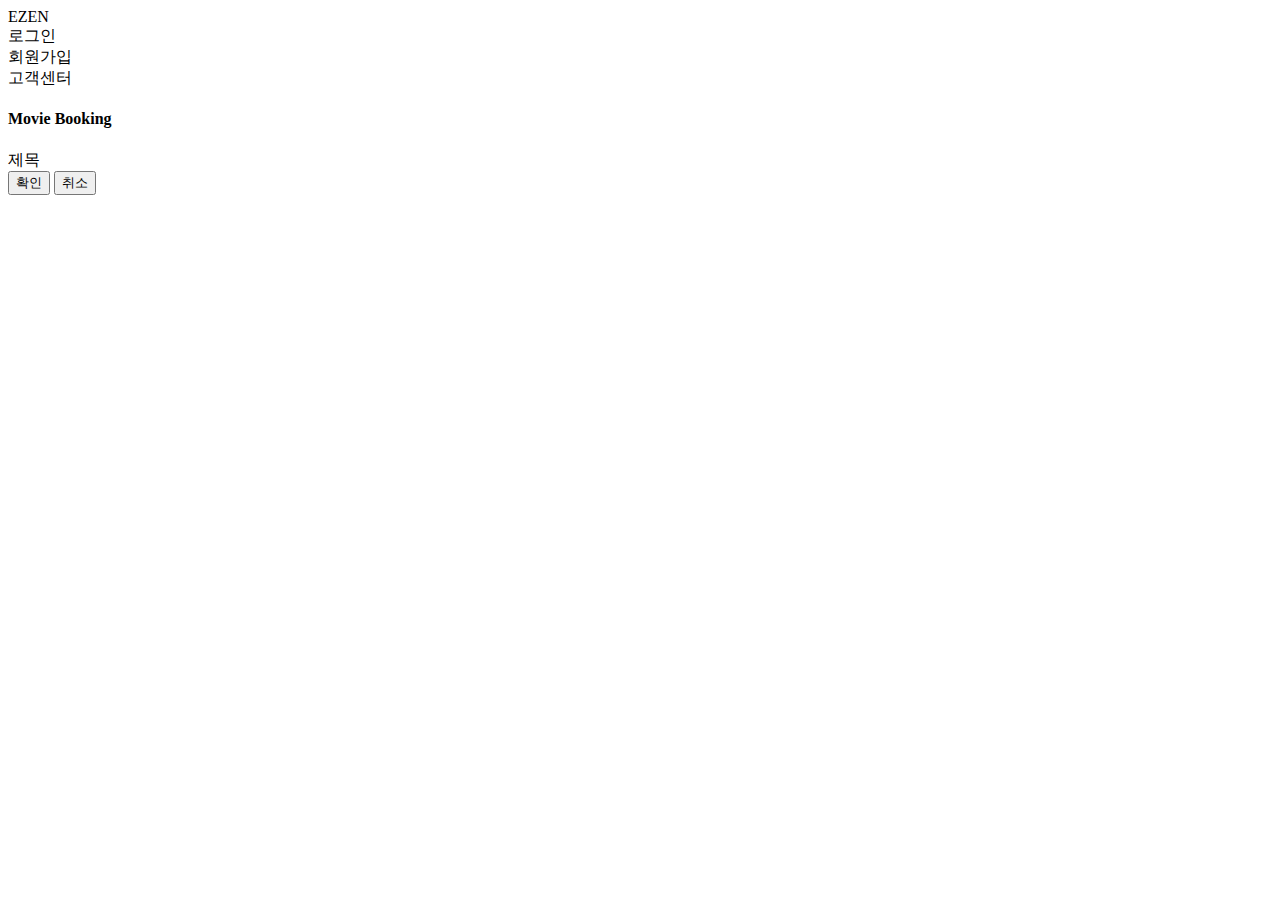
==== UI/html/index.html @ aaa97a00 "UI main design" ====
<!DOCTYPE html>
<html>

<head>
    <meta charset="UTF-8">
    <title>Document</title>
    <link href="/css/style.css" rel="stylesheet">
</head>

<body>

    <heaader class="nav-container">
        
    </heaader>
    
   <nav>
       <div class="nav-item">EZEN</div>
        <div style="flex-grow:1"></div>
        <div class="nav-item">로그인</div>
        <div class="nav-item">회원가입</div>
        <div class="nav-item">고객센터</div>
       
   </nav>
   
    <div class="main-background">
        <h4 class="main-title">Movie Booking</h4>
    </div>
    

    <article>
        
        <div >
            제목
        </div>
        <button class="article-btn-submit">확인</button>
        <button >취소</button>
    </article>
<!--    <aside></aside>-->
    <footer></footer>
    
    <script src="/javaScript/jquery-3.6.0.min.js"> </script>
    <script src="/javaScript/main.js"> </script>
</body>

</html>
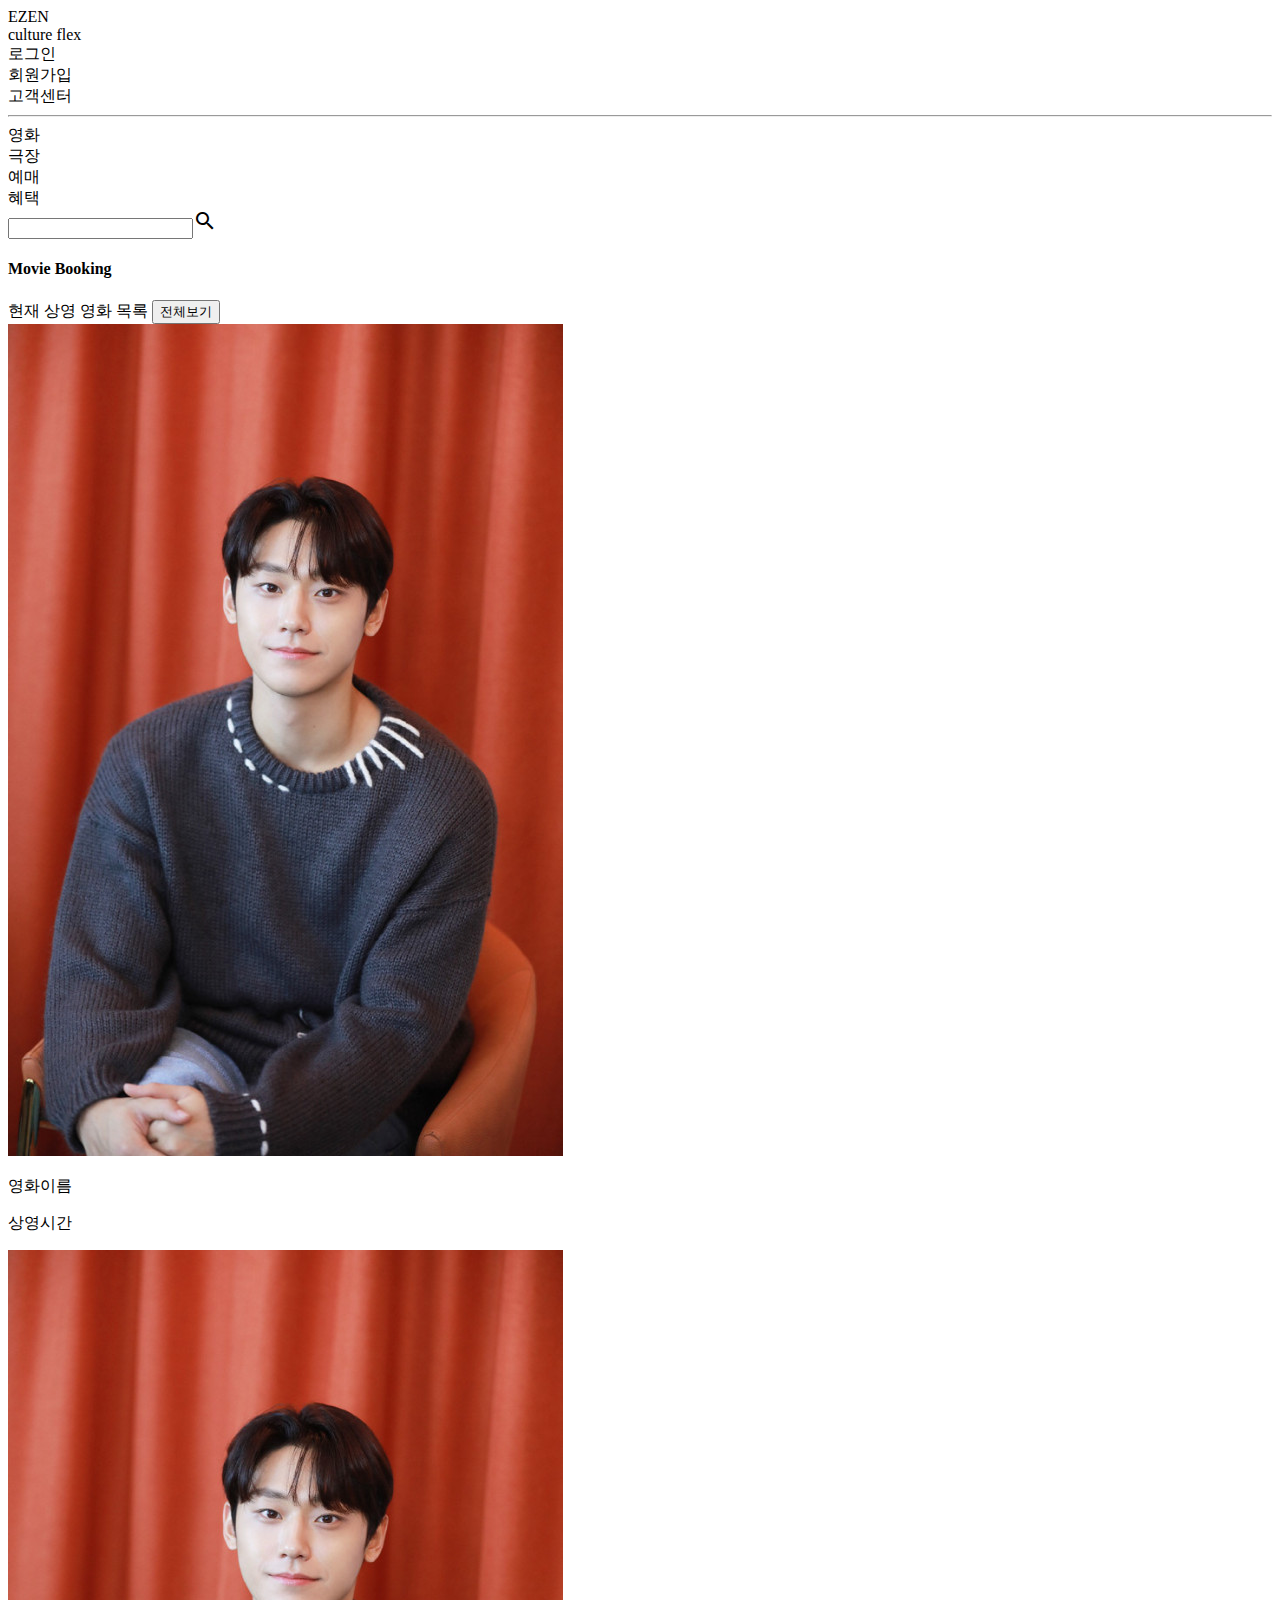
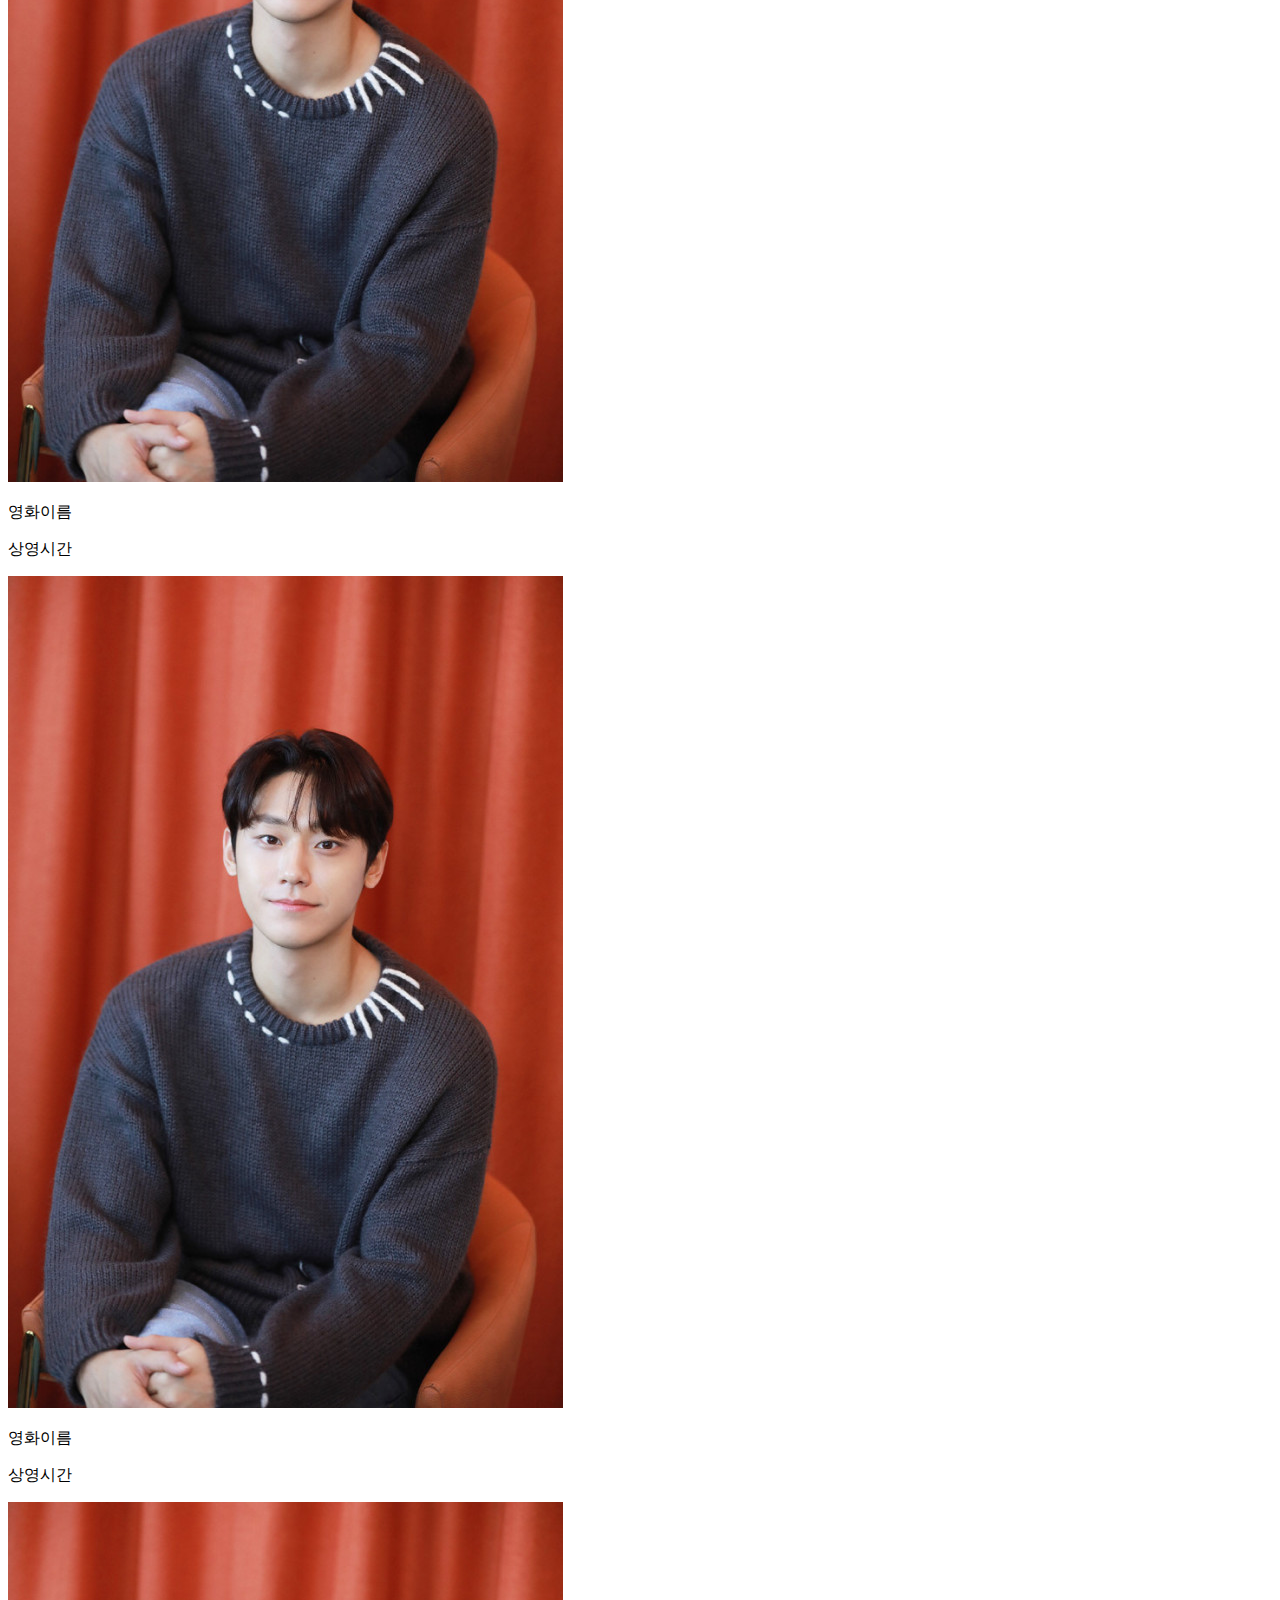
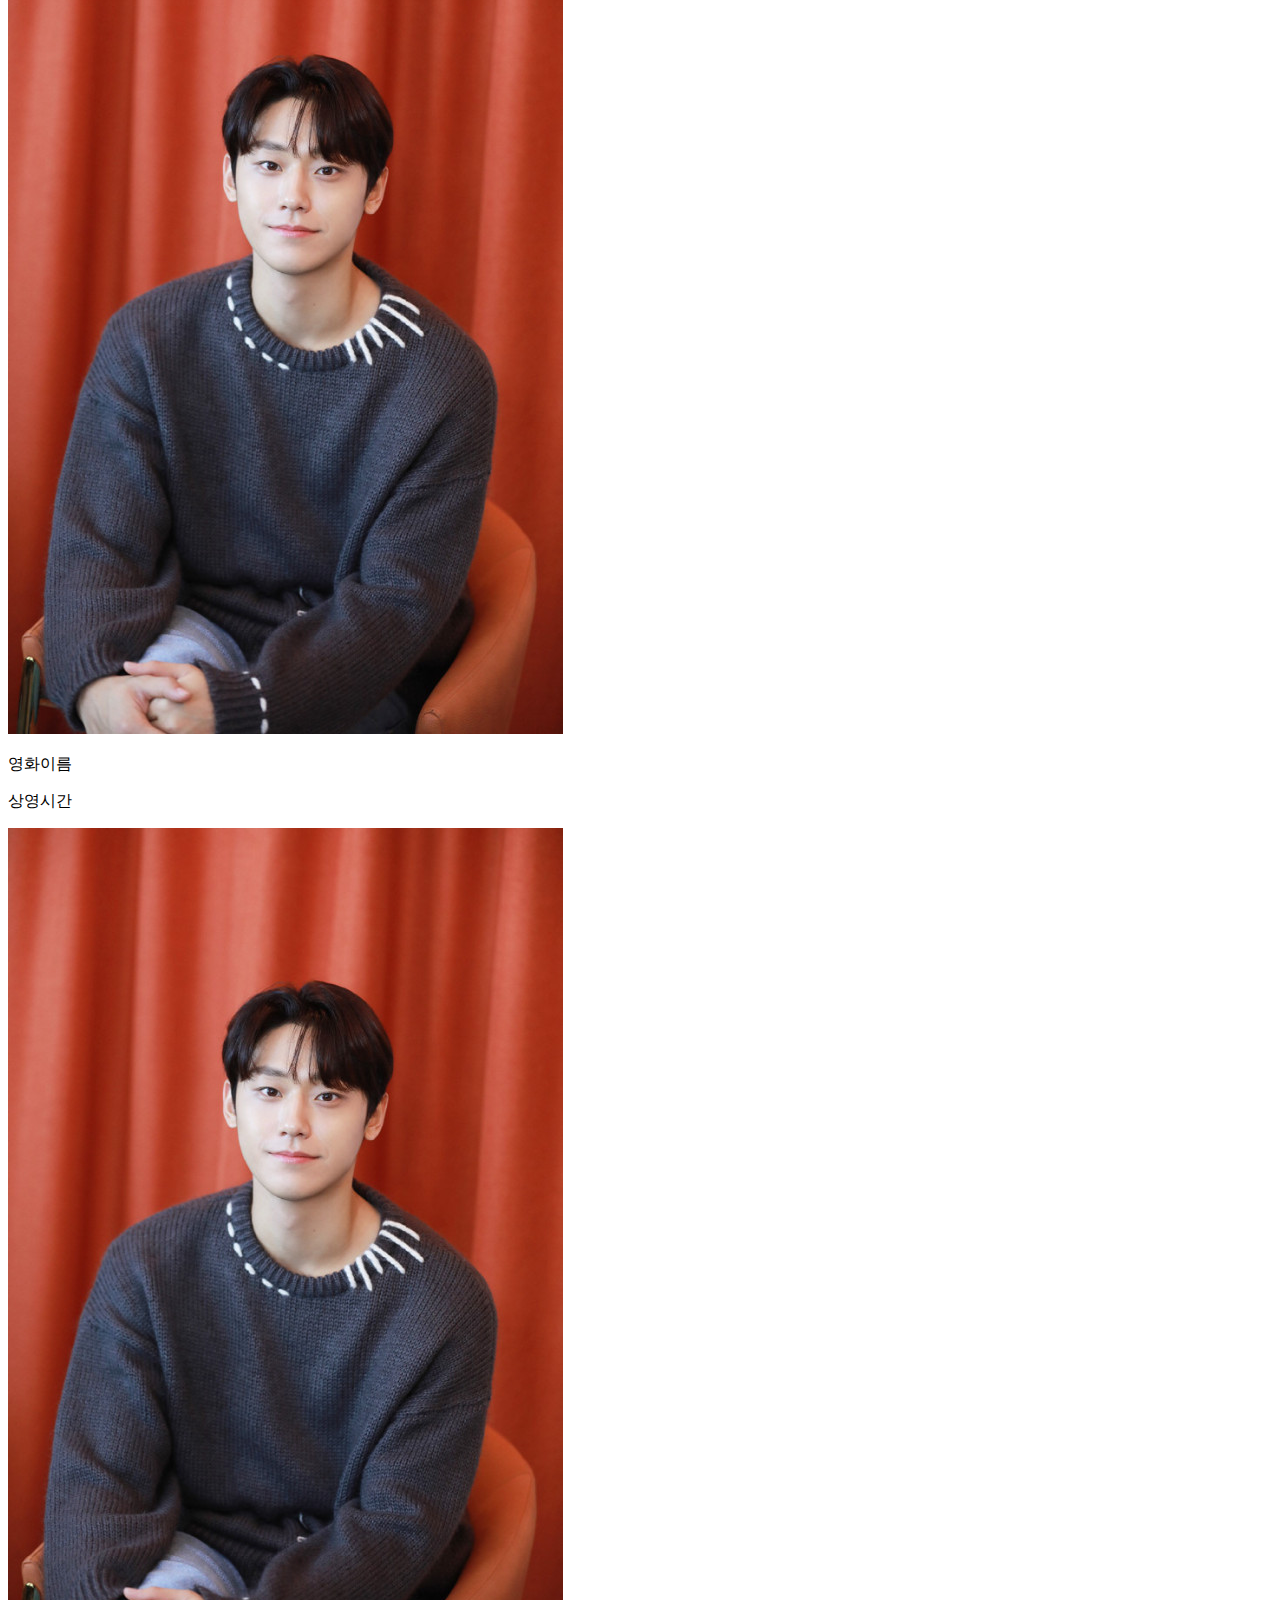
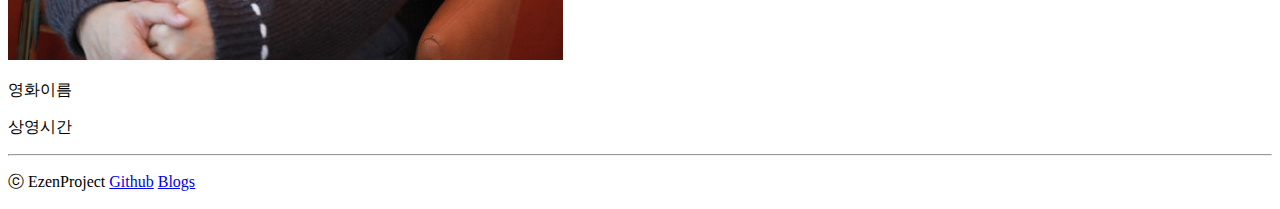
==== commit 24309f2b: "change main ui" ====
--- a/UI/html/index.html
+++ b/UI/html/index.html
@@ -4,42 +4,103 @@
 <head>
     <meta charset="UTF-8">
     <title>Document</title>
+    <!-- my CSS -->
     <link href="/css/style.css" rel="stylesheet">
+
+    <!--google font-->
+    <link rel="preconnect" href="https://fonts.googleapis.com">
+    <link rel="preconnect" href="https://fonts.gstatic.com" crossorigin>
+    <link href="https://fonts.googleapis.com/css2?family=Black+Han+Sans&family=Gowun+Dodum&family=Do+Hyeon&family=Rowdies:wght@300;400;700&display=swap" rel="stylesheet">
+    <!--google icons-->
+    <link href="https://fonts.googleapis.com/icon?family=Material+Icons+Outlined" rel="stylesheet">
+    <!-- font awesome -->
+    <link href="../fontAwesome/css/all.min.css" rel="stylesheet">
 </head>
 
 <body>
 
-    <heaader class="nav-container">
-        
+    <heaader class="heaader-container">
+        <div class="heaader-item heaader-main">EZEN</div>
+        <div class="header-sub">culture flex</div>
+        <div style="flex-grow:1"></div>
+        <div class="heaader-item">로그인</div>
+        <div class="heaader-item">회원가입</div>
+        <div class="heaader-item">고객센터</div>
     </heaader>
-    
-   <nav>
-       <div class="nav-item">EZEN</div>
-        <div style="flex-grow:1"></div>
-        <div class="nav-item">로그인</div>
-        <div class="nav-item">회원가입</div>
-        <div class="nav-item">고객센터</div>
-       
-   </nav>
-   
+    <hr />
+    <nav class="nav-container">
+        <div class="nav-item nav-main">영화</div>
+        <div class="nav-item">극장</div>
+        <div class="nav-item">예매</div>
+        <div class="nav-item">혜택</div>
+
+        <input class="nav-search" type="text"><span class="material-icons-outlined">
+            search
+        </span>
+    </nav>
+
     <div class="main-background">
         <h4 class="main-title">Movie Booking</h4>
     </div>
-    
 
-    <article>
-        
-        <div >
-            제목
+
+    <article class="container article-container">
+        <div class="article-title">
+            현재 상영 영화 목록
+            <button class="article-btn">전체보기</button>
         </div>
-        <button class="article-btn-submit">확인</button>
-        <button >취소</button>
+        <div class="article-card">
+            <div class="article-card-each">
+                <img class="article-img" src="../img/sample2.png">
+                <div class="article-content">
+                    <p>영화이름</p>
+                    <p class="article-time">상영시간</p>
+                </div>
+            </div>
+            <div class="article-card-each">
+                <img class="article-img" src="../img/sample2.png">
+                <div class="article-content">
+                    <p>영화이름</p>
+                    <p class="article-time">상영시간</p>
+                </div>
+            </div>
+            <div class="article-card-each">
+                <img class="article-img" src="../img/sample2.png">
+                <div class="article-content">
+                    <p>영화이름</p>
+                    <p class="article-time">상영시간</p>
+                </div>
+            </div>
+            <div class="article-card-each">
+                <img class="article-img" src="../img/sample2.png">
+                <div class="article-content">
+                    <p>영화이름</p>
+                    <p class="article-time">상영시간</p>
+                </div>
+            </div>
+            <div class="article-card-each">
+                <img class="article-img" src="../img/sample2.png">
+                <div class="article-content">
+                    <p>영화이름</p>
+                    <p class="article-time">상영시간</p>
+                </div>
+            </div>
+        </div>
     </article>
-<!--    <aside></aside>-->
-    <footer></footer>
-    
+
+
+
+
+    <!--    <aside></aside>-->
+    <footer class="container footer-container">
+        <hr>
+        <p> ⓒ EzenProject
+            <a href="#">Github</a>
+            <a href="#">Blogs</a>
+        </p>
+
+    </footer>
+
     <script src="/javaScript/jquery-3.6.0.min.js"> </script>
     <script src="/javaScript/main.js"> </script>
-</body>
-
-</html>
+</body></html>
--- a/UI/fontAwesome/css/all.min.css
+++ b/UI/fontAwesome/css/all.min.css
@@ -0,0 +1,5 @@
+/*!
+ * Font Awesome Free 5.15.4 by @fontawesome - https://fontawesome.com
+ * License - https://fontawesome.com/license/free (Icons: CC BY 4.0, Fonts: SIL OFL 1.1, Code: MIT License)
+ */
+.fa,.fab,.fad,.fal,.far,.fas{-moz-osx-font-smoothing:grayscale;-webkit-font-smoothing:antialiased;display:inline-block;font-style:normal;font-variant:normal;text-rendering:auto;line-height:1}.fa-lg{font-size:1.33333em;line-height:.75em;vertical-align:-.0667em}.fa-xs{font-size:.75em}.fa-sm{font-size:.875em}.fa-1x{font-size:1em}.fa-2x{font-size:2em}.fa-3x{font-size:3em}.fa-4x{font-size:4em}.fa-5x{font-size:5em}.fa-6x{font-size:6em}.fa-7x{font-size:7em}.fa-8x{font-size:8em}.fa-9x{font-size:9em}.fa-10x{font-size:10em}.fa-fw{text-align:center;width:1.25em}.fa-ul{list-style-type:none;margin-left:2.5em;padding-left:0}.fa-ul>li{position:relative}.fa-li{left:-2em;position:absolute;text-align:center;width:2em;line-height:inherit}.fa-border{border:.08em solid #eee;border-radius:.1em;padding:.2em .25em .15em}.fa-pull-left{float:left}.fa-pull-right{float:right}.fa.fa-pull-left,.fab.fa-pull-left,.fal.fa-pull-left,.far.fa-pull-left,.fas.fa-pull-left{margin-right:.3em}.fa.fa-pull-right,.fab.fa-pull-right,.fal.fa-pull-right,.far.fa-pull-right,.fas.fa-pull-right{margin-left:.3em}.fa-spin{-webkit-animation:fa-spin 2s linear infinite;animation:fa-spin 2s linear infinite}.fa-pulse{-webkit-animation:fa-spin 1s steps(8) infinite;animation:fa-spin 1s steps(8) infinite}@-webkit-keyframes fa-spin{0%{-webkit-transform:rotate(0deg);transform:rotate(0deg)}to{-webkit-transform:rotate(1turn);transform:rotate(1turn)}}@keyframes fa-spin{0%{-webkit-transform:rotate(0deg);transform:rotate(0deg)}to{-webkit-transform:rotate(1turn);transform:rotate(1turn)}}.fa-rotate-90{-ms-filter:"progid:DXImageTransform.Microsoft.BasicImage(rotation=1)";-webkit-transform:rotate(90deg);transform:rotate(90deg)}.fa-rotate-180{-ms-filter:"progid:DXImageTransform.Microsoft.BasicImage(rotation=2)";-webkit-transform:rotate(180deg);transform:rotate(180deg)}.fa-rotate-270{-ms-filter:"progid:DXImageTransform.Microsoft.BasicImage(rotation=3)";-webkit-transform:rotate(270deg);transform:rotate(270deg)}.fa-flip-horizontal{-ms-filter:"progid:DXImageTransform.Microsoft.BasicImage(rotation=0, mirror=1)";-webkit-transform:scaleX(-1);transform:scaleX(-1)}.fa-flip-vertical{-webkit-transform:scaleY(-1);transform:scaleY(-1)}.fa-flip-both,.fa-flip-horizontal.fa-flip-vertical,.fa-flip-vertical{-ms-filter:"progid:DXImageTransform.Microsoft.BasicImage(rotation=2, mirror=1)"}.fa-flip-both,.fa-flip-horizontal.fa-flip-vertical{-webkit-transform:scale(-1);transform:scale(-1)}:root .fa-flip-both,:root .fa-flip-horizontal,:root .fa-flip-vertical,:root .fa-rotate-90,:root .fa-rotate-180,:root .fa-rotate-270{-webkit-filter:none;filter:none}.fa-stack{display:inline-block;height:2em;line-height:2em;position:relative;vertical-align:middle;width:2.5em}.fa-stack-1x,.fa-stack-2x{left:0;position:absolute;text-align:center;width:100%}.fa-stack-1x{line-height:inherit}.fa-stack-2x{font-size:2em}.fa-inverse{color:#fff}.fa-500px:before{content:"\f26e"}.fa-accessible-icon:before{content:"\f368"}.fa-accusoft:before{content:"\f369"}.fa-acquisitions-incorporated:before{content:"\f6af"}.fa-ad:before{content:"\f641"}.fa-address-book:before{content:"\f2b9"}.fa-address-card:before{content:"\f2bb"}.fa-adjust:before{content:"\f042"}.fa-adn:before{content:"\f170"}.fa-adversal:before{content:"\f36a"}.fa-affiliatetheme:before{content:"\f36b"}.fa-air-freshener:before{content:"\f5d0"}.fa-airbnb:before{content:"\f834"}.fa-algolia:before{content:"\f36c"}.fa-align-center:before{content:"\f037"}.fa-align-justify:before{content:"\f039"}.fa-align-left:before{content:"\f036"}.fa-align-right:before{content:"\f038"}.fa-alipay:before{content:"\f642"}.fa-allergies:before{content:"\f461"}.fa-amazon:before{content:"\f270"}.fa-amazon-pay:before{content:"\f42c"}.fa-ambulance:before{content:"\f0f9"}.fa-american-sign-language-interpreting:before{content:"\f2a3"}.fa-amilia:before{content:"\f36d"}.fa-anchor:before{content:"\f13d"}.fa-android:before{content:"\f17b"}.fa-angellist:before{content:"\f209"}.fa-angle-double-down:before{content:"\f103"}.fa-angle-double-left:before{content:"\f100"}.fa-angle-double-right:before{content:"\f101"}.fa-angle-double-up:before{content:"\f102"}.fa-angle-down:before{content:"\f107"}.fa-angle-left:before{content:"\f104"}.fa-angle-right:before{content:"\f105"}.fa-angle-up:before{content:"\f106"}.fa-angry:before{content:"\f556"}.fa-angrycreative:before{content:"\f36e"}.fa-angular:before{content:"\f420"}.fa-ankh:before{content:"\f644"}.fa-app-store:before{content:"\f36f"}.fa-app-store-ios:before{content:"\f370"}.fa-apper:before{content:"\f371"}.fa-apple:before{content:"\f179"}.fa-apple-alt:before{content:"\f5d1"}.fa-apple-pay:before{content:"\f415"}.fa-archive:before{content:"\f187"}.fa-archway:before{content:"\f557"}.fa-arrow-alt-circle-down:before{content:"\f358"}.fa-arrow-alt-circle-left:before{content:"\f359"}.fa-arrow-alt-circle-right:before{content:"\f35a"}.fa-arrow-alt-circle-up:before{content:"\f35b"}.fa-arrow-circle-down:before{content:"\f0ab"}.fa-arrow-circle-left:before{content:"\f0a8"}.fa-arrow-circle-right:before{content:"\f0a9"}.fa-arrow-circle-up:before{content:"\f0aa"}.fa-arrow-down:before{content:"\f063"}.fa-arrow-left:before{content:"\f060"}.fa-arrow-right:before{content:"\f061"}.fa-arrow-up:before{content:"\f062"}.fa-arrows-alt:before{content:"\f0b2"}.fa-arrows-alt-h:before{content:"\f337"}.fa-arrows-alt-v:before{content:"\f338"}.fa-artstation:before{content:"\f77a"}.fa-assistive-listening-systems:before{content:"\f2a2"}.fa-asterisk:before{content:"\f069"}.fa-asymmetrik:before{content:"\f372"}.fa-at:before{content:"\f1fa"}.fa-atlas:before{content:"\f558"}.fa-atlassian:before{content:"\f77b"}.fa-atom:before{content:"\f5d2"}.fa-audible:before{content:"\f373"}.fa-audio-description:before{content:"\f29e"}.fa-autoprefixer:before{content:"\f41c"}.fa-avianex:before{content:"\f374"}.fa-aviato:before{content:"\f421"}.fa-award:before{content:"\f559"}.fa-aws:before{content:"\f375"}.fa-baby:before{content:"\f77c"}.fa-baby-carriage:before{content:"\f77d"}.fa-backspace:before{content:"\f55a"}.fa-backward:before{content:"\f04a"}.fa-bacon:before{content:"\f7e5"}.fa-bacteria:before{content:"\e059"}.fa-bacterium:before{content:"\e05a"}.fa-bahai:before{content:"\f666"}.fa-balance-scale:before{content:"\f24e"}.fa-balance-scale-left:before{content:"\f515"}.fa-balance-scale-right:before{content:"\f516"}.fa-ban:before{content:"\f05e"}.fa-band-aid:before{content:"\f462"}.fa-bandcamp:before{content:"\f2d5"}.fa-barcode:before{content:"\f02a"}.fa-bars:before{content:"\f0c9"}.fa-baseball-ball:before{content:"\f433"}.fa-basketball-ball:before{content:"\f434"}.fa-bath:before{content:"\f2cd"}.fa-battery-empty:before{content:"\f244"}.fa-battery-full:before{content:"\f240"}.fa-battery-half:before{content:"\f242"}.fa-battery-quarter:before{content:"\f243"}.fa-battery-three-quarters:before{content:"\f241"}.fa-battle-net:before{content:"\f835"}.fa-bed:before{content:"\f236"}.fa-beer:before{content:"\f0fc"}.fa-behance:before{content:"\f1b4"}.fa-behance-square:before{content:"\f1b5"}.fa-bell:before{content:"\f0f3"}.fa-bell-slash:before{content:"\f1f6"}.fa-bezier-curve:before{content:"\f55b"}.fa-bible:before{content:"\f647"}.fa-bicycle:before{content:"\f206"}.fa-biking:before{content:"\f84a"}.fa-bimobject:before{content:"\f378"}.fa-binoculars:before{content:"\f1e5"}.fa-biohazard:before{content:"\f780"}.fa-birthday-cake:before{content:"\f1fd"}.fa-bitbucket:before{content:"\f171"}.fa-bitcoin:before{content:"\f379"}.fa-bity:before{content:"\f37a"}.fa-black-tie:before{content:"\f27e"}.fa-blackberry:before{content:"\f37b"}.fa-blender:before{content:"\f517"}.fa-blender-phone:before{content:"\f6b6"}.fa-blind:before{content:"\f29d"}.fa-blog:before{content:"\f781"}.fa-blogger:before{content:"\f37c"}.fa-blogger-b:before{content:"\f37d"}.fa-bluetooth:before{content:"\f293"}.fa-bluetooth-b:before{content:"\f294"}.fa-bold:before{content:"\f032"}.fa-bolt:before{content:"\f0e7"}.fa-bomb:before{content:"\f1e2"}.fa-bone:before{content:"\f5d7"}.fa-bong:before{content:"\f55c"}.fa-book:before{content:"\f02d"}.fa-book-dead:before{content:"\f6b7"}.fa-book-medical:before{content:"\f7e6"}.fa-book-open:before{content:"\f518"}.fa-book-reader:before{content:"\f5da"}.fa-bookmark:before{content:"\f02e"}.fa-bootstrap:before{content:"\f836"}.fa-border-all:before{content:"\f84c"}.fa-border-none:before{content:"\f850"}.fa-border-style:before{content:"\f853"}.fa-bowling-ball:before{content:"\f436"}.fa-box:before{content:"\f466"}.fa-box-open:before{content:"\f49e"}.fa-box-tissue:before{content:"\e05b"}.fa-boxes:before{content:"\f468"}.fa-braille:before{content:"\f2a1"}.fa-brain:before{content:"\f5dc"}.fa-bread-slice:before{content:"\f7ec"}.fa-briefcase:before{content:"\f0b1"}.fa-briefcase-medical:before{content:"\f469"}.fa-broadcast-tower:before{content:"\f519"}.fa-broom:before{content:"\f51a"}.fa-brush:before{content:"\f55d"}.fa-btc:before{content:"\f15a"}.fa-buffer:before{content:"\f837"}.fa-bug:before{content:"\f188"}.fa-building:before{content:"\f1ad"}.fa-bullhorn:before{content:"\f0a1"}.fa-bullseye:before{content:"\f140"}.fa-burn:before{content:"\f46a"}.fa-buromobelexperte:before{content:"\f37f"}.fa-bus:before{content:"\f207"}.fa-bus-alt:before{content:"\f55e"}.fa-business-time:before{content:"\f64a"}.fa-buy-n-large:before{content:"\f8a6"}.fa-buysellads:before{content:"\f20d"}.fa-calculator:before{content:"\f1ec"}.fa-calendar:before{content:"\f133"}.fa-calendar-alt:before{content:"\f073"}.fa-calendar-check:before{content:"\f274"}.fa-calendar-day:before{content:"\f783"}.fa-calendar-minus:before{content:"\f272"}.fa-calendar-plus:before{content:"\f271"}.fa-calendar-times:before{content:"\f273"}.fa-calendar-week:before{content:"\f784"}.fa-camera:before{content:"\f030"}.fa-camera-retro:before{content:"\f083"}.fa-campground:before{content:"\f6bb"}.fa-canadian-maple-leaf:before{content:"\f785"}.fa-candy-cane:before{content:"\f786"}.fa-cannabis:before{content:"\f55f"}.fa-capsules:before{content:"\f46b"}.fa-car:before{content:"\f1b9"}.fa-car-alt:before{content:"\f5de"}.fa-car-battery:before{content:"\f5df"}.fa-car-crash:before{content:"\f5e1"}.fa-car-side:before{content:"\f5e4"}.fa-caravan:before{content:"\f8ff"}.fa-caret-down:before{content:"\f0d7"}.fa-caret-left:before{content:"\f0d9"}.fa-caret-right:before{content:"\f0da"}.fa-caret-square-down:before{content:"\f150"}.fa-caret-square-left:before{content:"\f191"}.fa-caret-square-right:before{content:"\f152"}.fa-caret-square-up:before{content:"\f151"}.fa-caret-up:before{content:"\f0d8"}.fa-carrot:before{content:"\f787"}.fa-cart-arrow-down:before{content:"\f218"}.fa-cart-plus:before{content:"\f217"}.fa-cash-register:before{content:"\f788"}.fa-cat:before{content:"\f6be"}.fa-cc-amazon-pay:before{content:"\f42d"}.fa-cc-amex:before{content:"\f1f3"}.fa-cc-apple-pay:before{content:"\f416"}.fa-cc-diners-club:before{content:"\f24c"}.fa-cc-discover:before{content:"\f1f2"}.fa-cc-jcb:before{content:"\f24b"}.fa-cc-mastercard:before{content:"\f1f1"}.fa-cc-paypal:before{content:"\f1f4"}.fa-cc-stripe:before{content:"\f1f5"}.fa-cc-visa:before{content:"\f1f0"}.fa-centercode:before{content:"\f380"}.fa-centos:before{content:"\f789"}.fa-certificate:before{content:"\f0a3"}.fa-chair:before{content:"\f6c0"}.fa-chalkboard:before{content:"\f51b"}.fa-chalkboard-teacher:before{content:"\f51c"}.fa-charging-station:before{content:"\f5e7"}.fa-chart-area:before{content:"\f1fe"}.fa-chart-bar:before{content:"\f080"}.fa-chart-line:before{content:"\f201"}.fa-chart-pie:before{content:"\f200"}.fa-check:before{content:"\f00c"}.fa-check-circle:before{content:"\f058"}.fa-check-double:before{content:"\f560"}.fa-check-square:before{content:"\f14a"}.fa-cheese:before{content:"\f7ef"}.fa-chess:before{content:"\f439"}.fa-chess-bishop:before{content:"\f43a"}.fa-chess-board:before{content:"\f43c"}.fa-chess-king:before{content:"\f43f"}.fa-chess-knight:before{content:"\f441"}.fa-chess-pawn:before{content:"\f443"}.fa-chess-queen:before{content:"\f445"}.fa-chess-rook:before{content:"\f447"}.fa-chevron-circle-down:before{content:"\f13a"}.fa-chevron-circle-left:before{content:"\f137"}.fa-chevron-circle-right:before{content:"\f138"}.fa-chevron-circle-up:before{content:"\f139"}.fa-chevron-down:before{content:"\f078"}.fa-chevron-left:before{content:"\f053"}.fa-chevron-right:before{content:"\f054"}.fa-chevron-up:before{content:"\f077"}.fa-child:before{content:"\f1ae"}.fa-chrome:before{content:"\f268"}.fa-chromecast:before{content:"\f838"}.fa-church:before{content:"\f51d"}.fa-circle:before{content:"\f111"}.fa-circle-notch:before{content:"\f1ce"}.fa-city:before{content:"\f64f"}.fa-clinic-medical:before{content:"\f7f2"}.fa-clipboard:before{content:"\f328"}.fa-clipboard-check:before{content:"\f46c"}.fa-clipboard-list:before{content:"\f46d"}.fa-clock:before{content:"\f017"}.fa-clone:before{content:"\f24d"}.fa-closed-captioning:before{content:"\f20a"}.fa-cloud:before{content:"\f0c2"}.fa-cloud-download-alt:before{content:"\f381"}.fa-cloud-meatball:before{content:"\f73b"}.fa-cloud-moon:before{content:"\f6c3"}.fa-cloud-moon-rain:before{content:"\f73c"}.fa-cloud-rain:before{content:"\f73d"}.fa-cloud-showers-heavy:before{content:"\f740"}.fa-cloud-sun:before{content:"\f6c4"}.fa-cloud-sun-rain:before{content:"\f743"}.fa-cloud-upload-alt:before{content:"\f382"}.fa-cloudflare:before{content:"\e07d"}.fa-cloudscale:before{content:"\f383"}.fa-cloudsmith:before{content:"\f384"}.fa-cloudversify:before{content:"\f385"}.fa-cocktail:before{content:"\f561"}.fa-code:before{content:"\f121"}.fa-code-branch:before{content:"\f126"}.fa-codepen:before{content:"\f1cb"}.fa-codiepie:before{content:"\f284"}.fa-coffee:before{content:"\f0f4"}.fa-cog:before{content:"\f013"}.fa-cogs:before{content:"\f085"}.fa-coins:before{content:"\f51e"}.fa-columns:before{content:"\f0db"}.fa-comment:before{content:"\f075"}.fa-comment-alt:before{content:"\f27a"}.fa-comment-dollar:before{content:"\f651"}.fa-comment-dots:before{content:"\f4ad"}.fa-comment-medical:before{content:"\f7f5"}.fa-comment-slash:before{content:"\f4b3"}.fa-comments:before{content:"\f086"}.fa-comments-dollar:before{content:"\f653"}.fa-compact-disc:before{content:"\f51f"}.fa-compass:before{content:"\f14e"}.fa-compress:before{content:"\f066"}.fa-compress-alt:before{content:"\f422"}.fa-compress-arrows-alt:before{content:"\f78c"}.fa-concierge-bell:before{content:"\f562"}.fa-confluence:before{content:"\f78d"}.fa-connectdevelop:before{content:"\f20e"}.fa-contao:before{content:"\f26d"}.fa-cookie:before{content:"\f563"}.fa-cookie-bite:before{content:"\f564"}.fa-copy:before{content:"\f0c5"}.fa-copyright:before{content:"\f1f9"}.fa-cotton-bureau:before{content:"\f89e"}.fa-couch:before{content:"\f4b8"}.fa-cpanel:before{content:"\f388"}.fa-creative-commons:before{content:"\f25e"}.fa-creative-commons-by:before{content:"\f4e7"}.fa-creative-commons-nc:before{content:"\f4e8"}.fa-creative-commons-nc-eu:before{content:"\f4e9"}.fa-creative-commons-nc-jp:before{content:"\f4ea"}.fa-creative-commons-nd:before{content:"\f4eb"}.fa-creative-commons-pd:before{content:"\f4ec"}.fa-creative-commons-pd-alt:before{content:"\f4ed"}.fa-creative-commons-remix:before{content:"\f4ee"}.fa-creative-commons-sa:before{content:"\f4ef"}.fa-creative-commons-sampling:before{content:"\f4f0"}.fa-creative-commons-sampling-plus:before{content:"\f4f1"}.fa-creative-commons-share:before{content:"\f4f2"}.fa-creative-commons-zero:before{content:"\f4f3"}.fa-credit-card:before{content:"\f09d"}.fa-critical-role:before{content:"\f6c9"}.fa-crop:before{content:"\f125"}.fa-crop-alt:before{content:"\f565"}.fa-cross:before{content:"\f654"}.fa-crosshairs:before{content:"\f05b"}.fa-crow:before{content:"\f520"}.fa-crown:before{content:"\f521"}.fa-crutch:before{content:"\f7f7"}.fa-css3:before{content:"\f13c"}.fa-css3-alt:before{content:"\f38b"}.fa-cube:before{content:"\f1b2"}.fa-cubes:before{content:"\f1b3"}.fa-cut:before{content:"\f0c4"}.fa-cuttlefish:before{content:"\f38c"}.fa-d-and-d:before{content:"\f38d"}.fa-d-and-d-beyond:before{content:"\f6ca"}.fa-dailymotion:before{content:"\e052"}.fa-dashcube:before{content:"\f210"}.fa-database:before{content:"\f1c0"}.fa-deaf:before{content:"\f2a4"}.fa-deezer:before{content:"\e077"}.fa-delicious:before{content:"\f1a5"}.fa-democrat:before{content:"\f747"}.fa-deploydog:before{content:"\f38e"}.fa-deskpro:before{content:"\f38f"}.fa-desktop:before{content:"\f108"}.fa-dev:before{content:"\f6cc"}.fa-deviantart:before{content:"\f1bd"}.fa-dharmachakra:before{content:"\f655"}.fa-dhl:before{content:"\f790"}.fa-diagnoses:before{content:"\f470"}.fa-diaspora:before{content:"\f791"}.fa-dice:before{content:"\f522"}.fa-dice-d20:before{content:"\f6cf"}.fa-dice-d6:before{content:"\f6d1"}.fa-dice-five:before{content:"\f523"}.fa-dice-four:before{content:"\f524"}.fa-dice-one:before{content:"\f525"}.fa-dice-six:before{content:"\f526"}.fa-dice-three:before{content:"\f527"}.fa-dice-two:before{content:"\f528"}.fa-digg:before{content:"\f1a6"}.fa-digital-ocean:before{content:"\f391"}.fa-digital-tachograph:before{content:"\f566"}.fa-directions:before{content:"\f5eb"}.fa-discord:before{content:"\f392"}.fa-discourse:before{content:"\f393"}.fa-disease:before{content:"\f7fa"}.fa-divide:before{content:"\f529"}.fa-dizzy:before{content:"\f567"}.fa-dna:before{content:"\f471"}.fa-dochub:before{content:"\f394"}.fa-docker:before{content:"\f395"}.fa-dog:before{content:"\f6d3"}.fa-dollar-sign:before{content:"\f155"}.fa-dolly:before{content:"\f472"}.fa-dolly-flatbed:before{content:"\f474"}.fa-donate:before{content:"\f4b9"}.fa-door-closed:before{content:"\f52a"}.fa-door-open:before{content:"\f52b"}.fa-dot-circle:before{content:"\f192"}.fa-dove:before{content:"\f4ba"}.fa-download:before{content:"\f019"}.fa-draft2digital:before{content:"\f396"}.fa-drafting-compass:before{content:"\f568"}.fa-dragon:before{content:"\f6d5"}.fa-draw-polygon:before{content:"\f5ee"}.fa-dribbble:before{content:"\f17d"}.fa-dribbble-square:before{content:"\f397"}.fa-dropbox:before{content:"\f16b"}.fa-drum:before{content:"\f569"}.fa-drum-steelpan:before{content:"\f56a"}.fa-drumstick-bite:before{content:"\f6d7"}.fa-drupal:before{content:"\f1a9"}.fa-dumbbell:before{content:"\f44b"}.fa-dumpster:before{content:"\f793"}.fa-dumpster-fire:before{content:"\f794"}.fa-dungeon:before{content:"\f6d9"}.fa-dyalog:before{content:"\f399"}.fa-earlybirds:before{content:"\f39a"}.fa-ebay:before{content:"\f4f4"}.fa-edge:before{content:"\f282"}.fa-edge-legacy:before{content:"\e078"}.fa-edit:before{content:"\f044"}.fa-egg:before{content:"\f7fb"}.fa-eject:before{content:"\f052"}.fa-elementor:before{content:"\f430"}.fa-ellipsis-h:before{content:"\f141"}.fa-ellipsis-v:before{content:"\f142"}.fa-ello:before{content:"\f5f1"}.fa-ember:before{content:"\f423"}.fa-empire:before{content:"\f1d1"}.fa-envelope:before{content:"\f0e0"}.fa-envelope-open:before{content:"\f2b6"}.fa-envelope-open-text:before{content:"\f658"}.fa-envelope-square:before{content:"\f199"}.fa-envira:before{content:"\f299"}.fa-equals:before{content:"\f52c"}.fa-eraser:before{content:"\f12d"}.fa-erlang:before{content:"\f39d"}.fa-ethereum:before{content:"\f42e"}.fa-ethernet:before{content:"\f796"}.fa-etsy:before{content:"\f2d7"}.fa-euro-sign:before{content:"\f153"}.fa-evernote:before{content:"\f839"}.fa-exchange-alt:before{content:"\f362"}.fa-exclamation:before{content:"\f12a"}.fa-exclamation-circle:before{content:"\f06a"}.fa-exclamation-triangle:before{content:"\f071"}.fa-expand:before{content:"\f065"}.fa-expand-alt:before{content:"\f424"}.fa-expand-arrows-alt:before{content:"\f31e"}.fa-expeditedssl:before{content:"\f23e"}.fa-external-link-alt:before{content:"\f35d"}.fa-external-link-square-alt:before{content:"\f360"}.fa-eye:before{content:"\f06e"}.fa-eye-dropper:before{content:"\f1fb"}.fa-eye-slash:before{content:"\f070"}.fa-facebook:before{content:"\f09a"}.fa-facebook-f:before{content:"\f39e"}.fa-facebook-messenger:before{content:"\f39f"}.fa-facebook-square:before{content:"\f082"}.fa-fan:before{content:"\f863"}.fa-fantasy-flight-games:before{content:"\f6dc"}.fa-fast-backward:before{content:"\f049"}.fa-fast-forward:before{content:"\f050"}.fa-faucet:before{content:"\e005"}.fa-fax:before{content:"\f1ac"}.fa-feather:before{content:"\f52d"}.fa-feather-alt:before{content:"\f56b"}.fa-fedex:before{content:"\f797"}.fa-fedora:before{content:"\f798"}.fa-female:before{content:"\f182"}.fa-fighter-jet:before{content:"\f0fb"}.fa-figma:before{content:"\f799"}.fa-file:before{content:"\f15b"}.fa-file-alt:before{content:"\f15c"}.fa-file-archive:before{content:"\f1c6"}.fa-file-audio:before{content:"\f1c7"}.fa-file-code:before{content:"\f1c9"}.fa-file-contract:before{content:"\f56c"}.fa-file-csv:before{content:"\f6dd"}.fa-file-download:before{content:"\f56d"}.fa-file-excel:before{content:"\f1c3"}.fa-file-export:before{content:"\f56e"}.fa-file-image:before{content:"\f1c5"}.fa-file-import:before{content:"\f56f"}.fa-file-invoice:before{content:"\f570"}.fa-file-invoice-dollar:before{content:"\f571"}.fa-file-medical:before{content:"\f477"}.fa-file-medical-alt:before{content:"\f478"}.fa-file-pdf:before{content:"\f1c1"}.fa-file-powerpoint:before{content:"\f1c4"}.fa-file-prescription:before{content:"\f572"}.fa-file-signature:before{content:"\f573"}.fa-file-upload:before{content:"\f574"}.fa-file-video:before{content:"\f1c8"}.fa-file-word:before{content:"\f1c2"}.fa-fill:before{content:"\f575"}.fa-fill-drip:before{content:"\f576"}.fa-film:before{content:"\f008"}.fa-filter:before{content:"\f0b0"}.fa-fingerprint:before{content:"\f577"}.fa-fire:before{content:"\f06d"}.fa-fire-alt:before{content:"\f7e4"}.fa-fire-extinguisher:before{content:"\f134"}.fa-firefox:before{content:"\f269"}.fa-firefox-browser:before{content:"\e007"}.fa-first-aid:before{content:"\f479"}.fa-first-order:before{content:"\f2b0"}.fa-first-order-alt:before{content:"\f50a"}.fa-firstdraft:before{content:"\f3a1"}.fa-fish:before{content:"\f578"}.fa-fist-raised:before{content:"\f6de"}.fa-flag:before{content:"\f024"}.fa-flag-checkered:before{content:"\f11e"}.fa-flag-usa:before{content:"\f74d"}.fa-flask:before{content:"\f0c3"}.fa-flickr:before{content:"\f16e"}.fa-flipboard:before{content:"\f44d"}.fa-flushed:before{content:"\f579"}.fa-fly:before{content:"\f417"}.fa-folder:before{content:"\f07b"}.fa-folder-minus:before{content:"\f65d"}.fa-folder-open:before{content:"\f07c"}.fa-folder-plus:before{content:"\f65e"}.fa-font:before{content:"\f031"}.fa-font-awesome:before{content:"\f2b4"}.fa-font-awesome-alt:before{content:"\f35c"}.fa-font-awesome-flag:before{content:"\f425"}.fa-font-awesome-logo-full:before{content:"\f4e6"}.fa-fonticons:before{content:"\f280"}.fa-fonticons-fi:before{content:"\f3a2"}.fa-football-ball:before{content:"\f44e"}.fa-fort-awesome:before{content:"\f286"}.fa-fort-awesome-alt:before{content:"\f3a3"}.fa-forumbee:before{content:"\f211"}.fa-forward:before{content:"\f04e"}.fa-foursquare:before{content:"\f180"}.fa-free-code-camp:before{content:"\f2c5"}.fa-freebsd:before{content:"\f3a4"}.fa-frog:before{content:"\f52e"}.fa-frown:before{content:"\f119"}.fa-frown-open:before{content:"\f57a"}.fa-fulcrum:before{content:"\f50b"}.fa-funnel-dollar:before{content:"\f662"}.fa-futbol:before{content:"\f1e3"}.fa-galactic-republic:before{content:"\f50c"}.fa-galactic-senate:before{content:"\f50d"}.fa-gamepad:before{content:"\f11b"}.fa-gas-pump:before{content:"\f52f"}.fa-gavel:before{content:"\f0e3"}.fa-gem:before{content:"\f3a5"}.fa-genderless:before{content:"\f22d"}.fa-get-pocket:before{content:"\f265"}.fa-gg:before{content:"\f260"}.fa-gg-circle:before{content:"\f261"}.fa-ghost:before{content:"\f6e2"}.fa-gift:before{content:"\f06b"}.fa-gifts:before{content:"\f79c"}.fa-git:before{content:"\f1d3"}.fa-git-alt:before{content:"\f841"}.fa-git-square:before{content:"\f1d2"}.fa-github:before{content:"\f09b"}.fa-github-alt:before{content:"\f113"}.fa-github-square:before{content:"\f092"}.fa-gitkraken:before{content:"\f3a6"}.fa-gitlab:before{content:"\f296"}.fa-gitter:before{content:"\f426"}.fa-glass-cheers:before{content:"\f79f"}.fa-glass-martini:before{content:"\f000"}.fa-glass-martini-alt:before{content:"\f57b"}.fa-glass-whiskey:before{content:"\f7a0"}.fa-glasses:before{content:"\f530"}.fa-glide:before{content:"\f2a5"}.fa-glide-g:before{content:"\f2a6"}.fa-globe:before{content:"\f0ac"}.fa-globe-africa:before{content:"\f57c"}.fa-globe-americas:before{content:"\f57d"}.fa-globe-asia:before{content:"\f57e"}.fa-globe-europe:before{content:"\f7a2"}.fa-gofore:before{content:"\f3a7"}.fa-golf-ball:before{content:"\f450"}.fa-goodreads:before{content:"\f3a8"}.fa-goodreads-g:before{content:"\f3a9"}.fa-google:before{content:"\f1a0"}.fa-google-drive:before{content:"\f3aa"}.fa-google-pay:before{content:"\e079"}.fa-google-play:before{content:"\f3ab"}.fa-google-plus:before{content:"\f2b3"}.fa-google-plus-g:before{content:"\f0d5"}.fa-google-plus-square:before{content:"\f0d4"}.fa-google-wallet:before{content:"\f1ee"}.fa-gopuram:before{content:"\f664"}.fa-graduation-cap:before{content:"\f19d"}.fa-gratipay:before{content:"\f184"}.fa-grav:before{content:"\f2d6"}.fa-greater-than:before{content:"\f531"}.fa-greater-than-equal:before{content:"\f532"}.fa-grimace:before{content:"\f57f"}.fa-grin:before{content:"\f580"}.fa-grin-alt:before{content:"\f581"}.fa-grin-beam:before{content:"\f582"}.fa-grin-beam-sweat:before{content:"\f583"}.fa-grin-hearts:before{content:"\f584"}.fa-grin-squint:before{content:"\f585"}.fa-grin-squint-tears:before{content:"\f586"}.fa-grin-stars:before{content:"\f587"}.fa-grin-tears:before{content:"\f588"}.fa-grin-tongue:before{content:"\f589"}.fa-grin-tongue-squint:before{content:"\f58a"}.fa-grin-tongue-wink:before{content:"\f58b"}.fa-grin-wink:before{content:"\f58c"}.fa-grip-horizontal:before{content:"\f58d"}.fa-grip-lines:before{content:"\f7a4"}.fa-grip-lines-vertical:before{content:"\f7a5"}.fa-grip-vertical:before{content:"\f58e"}.fa-gripfire:before{content:"\f3ac"}.fa-grunt:before{content:"\f3ad"}.fa-guilded:before{content:"\e07e"}.fa-guitar:before{content:"\f7a6"}.fa-gulp:before{content:"\f3ae"}.fa-h-square:before{content:"\f0fd"}.fa-hacker-news:before{content:"\f1d4"}.fa-hacker-news-square:before{content:"\f3af"}.fa-hackerrank:before{content:"\f5f7"}.fa-hamburger:before{content:"\f805"}.fa-hammer:before{content:"\f6e3"}.fa-hamsa:before{content:"\f665"}.fa-hand-holding:before{content:"\f4bd"}.fa-hand-holding-heart:before{content:"\f4be"}.fa-hand-holding-medical:before{content:"\e05c"}.fa-hand-holding-usd:before{content:"\f4c0"}.fa-hand-holding-water:before{content:"\f4c1"}.fa-hand-lizard:before{content:"\f258"}.fa-hand-middle-finger:before{content:"\f806"}.fa-hand-paper:before{content:"\f256"}.fa-hand-peace:before{content:"\f25b"}.fa-hand-point-down:before{content:"\f0a7"}.fa-hand-point-left:before{content:"\f0a5"}.fa-hand-point-right:before{content:"\f0a4"}.fa-hand-point-up:before{content:"\f0a6"}.fa-hand-pointer:before{content:"\f25a"}.fa-hand-rock:before{content:"\f255"}.fa-hand-scissors:before{content:"\f257"}.fa-hand-sparkles:before{content:"\e05d"}.fa-hand-spock:before{content:"\f259"}.fa-hands:before{content:"\f4c2"}.fa-hands-helping:before{content:"\f4c4"}.fa-hands-wash:before{content:"\e05e"}.fa-handshake:before{content:"\f2b5"}.fa-handshake-alt-slash:before{content:"\e05f"}.fa-handshake-slash:before{content:"\e060"}.fa-hanukiah:before{content:"\f6e6"}.fa-hard-hat:before{content:"\f807"}.fa-hashtag:before{content:"\f292"}.fa-hat-cowboy:before{content:"\f8c0"}.fa-hat-cowboy-side:before{content:"\f8c1"}.fa-hat-wizard:before{content:"\f6e8"}.fa-hdd:before{content:"\f0a0"}.fa-head-side-cough:before{content:"\e061"}.fa-head-side-cough-slash:before{content:"\e062"}.fa-head-side-mask:before{content:"\e063"}.fa-head-side-virus:before{content:"\e064"}.fa-heading:before{content:"\f1dc"}.fa-headphones:before{content:"\f025"}.fa-headphones-alt:before{content:"\f58f"}.fa-headset:before{content:"\f590"}.fa-heart:before{content:"\f004"}.fa-heart-broken:before{content:"\f7a9"}.fa-heartbeat:before{content:"\f21e"}.fa-helicopter:before{content:"\f533"}.fa-highlighter:before{content:"\f591"}.fa-hiking:before{content:"\f6ec"}.fa-hippo:before{content:"\f6ed"}.fa-hips:before{content:"\f452"}.fa-hire-a-helper:before{content:"\f3b0"}.fa-history:before{content:"\f1da"}.fa-hive:before{content:"\e07f"}.fa-hockey-puck:before{content:"\f453"}.fa-holly-berry:before{content:"\f7aa"}.fa-home:before{content:"\f015"}.fa-hooli:before{content:"\f427"}.fa-hornbill:before{content:"\f592"}.fa-horse:before{content:"\f6f0"}.fa-horse-head:before{content:"\f7ab"}.fa-hospital:before{content:"\f0f8"}.fa-hospital-alt:before{content:"\f47d"}.fa-hospital-symbol:before{content:"\f47e"}.fa-hospital-user:before{content:"\f80d"}.fa-hot-tub:before{content:"\f593"}.fa-hotdog:before{content:"\f80f"}.fa-hotel:before{content:"\f594"}.fa-hotjar:before{content:"\f3b1"}.fa-hourglass:before{content:"\f254"}.fa-hourglass-end:before{content:"\f253"}.fa-hourglass-half:before{content:"\f252"}.fa-hourglass-start:before{content:"\f251"}.fa-house-damage:before{content:"\f6f1"}.fa-house-user:before{content:"\e065"}.fa-houzz:before{content:"\f27c"}.fa-hryvnia:before{content:"\f6f2"}.fa-html5:before{content:"\f13b"}.fa-hubspot:before{content:"\f3b2"}.fa-i-cursor:before{content:"\f246"}.fa-ice-cream:before{content:"\f810"}.fa-icicles:before{content:"\f7ad"}.fa-icons:before{content:"\f86d"}.fa-id-badge:before{content:"\f2c1"}.fa-id-card:before{content:"\f2c2"}.fa-id-card-alt:before{content:"\f47f"}.fa-ideal:before{content:"\e013"}.fa-igloo:before{content:"\f7ae"}.fa-image:before{content:"\f03e"}.fa-images:before{content:"\f302"}.fa-imdb:before{content:"\f2d8"}.fa-inbox:before{content:"\f01c"}.fa-indent:before{content:"\f03c"}.fa-industry:before{content:"\f275"}.fa-infinity:before{content:"\f534"}.fa-info:before{content:"\f129"}.fa-info-circle:before{content:"\f05a"}.fa-innosoft:before{content:"\e080"}.fa-instagram:before{content:"\f16d"}.fa-instagram-square:before{content:"\e055"}.fa-instalod:before{content:"\e081"}.fa-intercom:before{content:"\f7af"}.fa-internet-explorer:before{content:"\f26b"}.fa-invision:before{content:"\f7b0"}.fa-ioxhost:before{content:"\f208"}.fa-italic:before{content:"\f033"}.fa-itch-io:before{content:"\f83a"}.fa-itunes:before{content:"\f3b4"}.fa-itunes-note:before{content:"\f3b5"}.fa-java:before{content:"\f4e4"}.fa-jedi:before{content:"\f669"}.fa-jedi-order:before{content:"\f50e"}.fa-jenkins:before{content:"\f3b6"}.fa-jira:before{content:"\f7b1"}.fa-joget:before{content:"\f3b7"}.fa-joint:before{content:"\f595"}.fa-joomla:before{content:"\f1aa"}.fa-journal-whills:before{content:"\f66a"}.fa-js:before{content:"\f3b8"}.fa-js-square:before{content:"\f3b9"}.fa-jsfiddle:before{content:"\f1cc"}.fa-kaaba:before{content:"\f66b"}.fa-kaggle:before{content:"\f5fa"}.fa-key:before{content:"\f084"}.fa-keybase:before{content:"\f4f5"}.fa-keyboard:before{content:"\f11c"}.fa-keycdn:before{content:"\f3ba"}.fa-khanda:before{content:"\f66d"}.fa-kickstarter:before{content:"\f3bb"}.fa-kickstarter-k:before{content:"\f3bc"}.fa-kiss:before{content:"\f596"}.fa-kiss-beam:before{content:"\f597"}.fa-kiss-wink-heart:before{content:"\f598"}.fa-kiwi-bird:before{content:"\f535"}.fa-korvue:before{content:"\f42f"}.fa-landmark:before{content:"\f66f"}.fa-language:before{content:"\f1ab"}.fa-laptop:before{content:"\f109"}.fa-laptop-code:before{content:"\f5fc"}.fa-laptop-house:before{content:"\e066"}.fa-laptop-medical:before{content:"\f812"}.fa-laravel:before{content:"\f3bd"}.fa-lastfm:before{content:"\f202"}.fa-lastfm-square:before{content:"\f203"}.fa-laugh:before{content:"\f599"}.fa-laugh-beam:before{content:"\f59a"}.fa-laugh-squint:before{content:"\f59b"}.fa-laugh-wink:before{content:"\f59c"}.fa-layer-group:before{content:"\f5fd"}.fa-leaf:before{content:"\f06c"}.fa-leanpub:before{content:"\f212"}.fa-lemon:before{content:"\f094"}.fa-less:before{content:"\f41d"}.fa-less-than:before{content:"\f536"}.fa-less-than-equal:before{content:"\f537"}.fa-level-down-alt:before{content:"\f3be"}.fa-level-up-alt:before{content:"\f3bf"}.fa-life-ring:before{content:"\f1cd"}.fa-lightbulb:before{content:"\f0eb"}.fa-line:before{content:"\f3c0"}.fa-link:before{content:"\f0c1"}.fa-linkedin:before{content:"\f08c"}.fa-linkedin-in:before{content:"\f0e1"}.fa-linode:before{content:"\f2b8"}.fa-linux:before{content:"\f17c"}.fa-lira-sign:before{content:"\f195"}.fa-list:before{content:"\f03a"}.fa-list-alt:before{content:"\f022"}.fa-list-ol:before{content:"\f0cb"}.fa-list-ul:before{content:"\f0ca"}.fa-location-arrow:before{content:"\f124"}.fa-lock:before{content:"\f023"}.fa-lock-open:before{content:"\f3c1"}.fa-long-arrow-alt-down:before{content:"\f309"}.fa-long-arrow-alt-left:before{content:"\f30a"}.fa-long-arrow-alt-right:before{content:"\f30b"}.fa-long-arrow-alt-up:before{content:"\f30c"}.fa-low-vision:before{content:"\f2a8"}.fa-luggage-cart:before{content:"\f59d"}.fa-lungs:before{content:"\f604"}.fa-lungs-virus:before{content:"\e067"}.fa-lyft:before{content:"\f3c3"}.fa-magento:before{content:"\f3c4"}.fa-magic:before{content:"\f0d0"}.fa-magnet:before{content:"\f076"}.fa-mail-bulk:before{content:"\f674"}.fa-mailchimp:before{content:"\f59e"}.fa-male:before{content:"\f183"}.fa-mandalorian:before{content:"\f50f"}.fa-map:before{content:"\f279"}.fa-map-marked:before{content:"\f59f"}.fa-map-marked-alt:before{content:"\f5a0"}.fa-map-marker:before{content:"\f041"}.fa-map-marker-alt:before{content:"\f3c5"}.fa-map-pin:before{content:"\f276"}.fa-map-signs:before{content:"\f277"}.fa-markdown:before{content:"\f60f"}.fa-marker:before{content:"\f5a1"}.fa-mars:before{content:"\f222"}.fa-mars-double:before{content:"\f227"}.fa-mars-stroke:before{content:"\f229"}.fa-mars-stroke-h:before{content:"\f22b"}.fa-mars-stroke-v:before{content:"\f22a"}.fa-mask:before{content:"\f6fa"}.fa-mastodon:before{content:"\f4f6"}.fa-maxcdn:before{content:"\f136"}.fa-mdb:before{content:"\f8ca"}.fa-medal:before{content:"\f5a2"}.fa-medapps:before{content:"\f3c6"}.fa-medium:before{content:"\f23a"}.fa-medium-m:before{content:"\f3c7"}.fa-medkit:before{content:"\f0fa"}.fa-medrt:before{content:"\f3c8"}.fa-meetup:before{content:"\f2e0"}.fa-megaport:before{content:"\f5a3"}.fa-meh:before{content:"\f11a"}.fa-meh-blank:before{content:"\f5a4"}.fa-meh-rolling-eyes:before{content:"\f5a5"}.fa-memory:before{content:"\f538"}.fa-mendeley:before{content:"\f7b3"}.fa-menorah:before{content:"\f676"}.fa-mercury:before{content:"\f223"}.fa-meteor:before{content:"\f753"}.fa-microblog:before{content:"\e01a"}.fa-microchip:before{content:"\f2db"}.fa-microphone:before{content:"\f130"}.fa-microphone-alt:before{content:"\f3c9"}.fa-microphone-alt-slash:before{content:"\f539"}.fa-microphone-slash:before{content:"\f131"}.fa-microscope:before{content:"\f610"}.fa-microsoft:before{content:"\f3ca"}.fa-minus:before{content:"\f068"}.fa-minus-circle:before{content:"\f056"}.fa-minus-square:before{content:"\f146"}.fa-mitten:before{content:"\f7b5"}.fa-mix:before{content:"\f3cb"}.fa-mixcloud:before{content:"\f289"}.fa-mixer:before{content:"\e056"}.fa-mizuni:before{content:"\f3cc"}.fa-mobile:before{content:"\f10b"}.fa-mobile-alt:before{content:"\f3cd"}.fa-modx:before{content:"\f285"}.fa-monero:before{content:"\f3d0"}.fa-money-bill:before{content:"\f0d6"}.fa-money-bill-alt:before{content:"\f3d1"}.fa-money-bill-wave:before{content:"\f53a"}.fa-money-bill-wave-alt:before{content:"\f53b"}.fa-money-check:before{content:"\f53c"}.fa-money-check-alt:before{content:"\f53d"}.fa-monument:before{content:"\f5a6"}.fa-moon:before{content:"\f186"}.fa-mortar-pestle:before{content:"\f5a7"}.fa-mosque:before{content:"\f678"}.fa-motorcycle:before{content:"\f21c"}.fa-mountain:before{content:"\f6fc"}.fa-mouse:before{content:"\f8cc"}.fa-mouse-pointer:before{content:"\f245"}.fa-mug-hot:before{content:"\f7b6"}.fa-music:before{content:"\f001"}.fa-napster:before{content:"\f3d2"}.fa-neos:before{content:"\f612"}.fa-network-wired:before{content:"\f6ff"}.fa-neuter:before{content:"\f22c"}.fa-newspaper:before{content:"\f1ea"}.fa-nimblr:before{content:"\f5a8"}.fa-node:before{content:"\f419"}.fa-node-js:before{content:"\f3d3"}.fa-not-equal:before{content:"\f53e"}.fa-notes-medical:before{content:"\f481"}.fa-npm:before{content:"\f3d4"}.fa-ns8:before{content:"\f3d5"}.fa-nutritionix:before{content:"\f3d6"}.fa-object-group:before{content:"\f247"}.fa-object-ungroup:before{content:"\f248"}.fa-octopus-deploy:before{content:"\e082"}.fa-odnoklassniki:before{content:"\f263"}.fa-odnoklassniki-square:before{content:"\f264"}.fa-oil-can:before{content:"\f613"}.fa-old-republic:before{content:"\f510"}.fa-om:before{content:"\f679"}.fa-opencart:before{content:"\f23d"}.fa-openid:before{content:"\f19b"}.fa-opera:before{content:"\f26a"}.fa-optin-monster:before{content:"\f23c"}.fa-orcid:before{content:"\f8d2"}.fa-osi:before{content:"\f41a"}.fa-otter:before{content:"\f700"}.fa-outdent:before{content:"\f03b"}.fa-page4:before{content:"\f3d7"}.fa-pagelines:before{content:"\f18c"}.fa-pager:before{content:"\f815"}.fa-paint-brush:before{content:"\f1fc"}.fa-paint-roller:before{content:"\f5aa"}.fa-palette:before{content:"\f53f"}.fa-palfed:before{content:"\f3d8"}.fa-pallet:before{content:"\f482"}.fa-paper-plane:before{content:"\f1d8"}.fa-paperclip:before{content:"\f0c6"}.fa-parachute-box:before{content:"\f4cd"}.fa-paragraph:before{content:"\f1dd"}.fa-parking:before{content:"\f540"}.fa-passport:before{content:"\f5ab"}.fa-pastafarianism:before{content:"\f67b"}.fa-paste:before{content:"\f0ea"}.fa-patreon:before{content:"\f3d9"}.fa-pause:before{content:"\f04c"}.fa-pause-circle:before{content:"\f28b"}.fa-paw:before{content:"\f1b0"}.fa-paypal:before{content:"\f1ed"}.fa-peace:before{content:"\f67c"}.fa-pen:before{content:"\f304"}.fa-pen-alt:before{content:"\f305"}.fa-pen-fancy:before{content:"\f5ac"}.fa-pen-nib:before{content:"\f5ad"}.fa-pen-square:before{content:"\f14b"}.fa-pencil-alt:before{content:"\f303"}.fa-pencil-ruler:before{content:"\f5ae"}.fa-penny-arcade:before{content:"\f704"}.fa-people-arrows:before{content:"\e068"}.fa-people-carry:before{content:"\f4ce"}.fa-pepper-hot:before{content:"\f816"}.fa-perbyte:before{content:"\e083"}.fa-percent:before{content:"\f295"}.fa-percentage:before{content:"\f541"}.fa-periscope:before{content:"\f3da"}.fa-person-booth:before{content:"\f756"}.fa-phabricator:before{content:"\f3db"}.fa-phoenix-framework:before{content:"\f3dc"}.fa-phoenix-squadron:before{content:"\f511"}.fa-phone:before{content:"\f095"}.fa-phone-alt:before{content:"\f879"}.fa-phone-slash:before{content:"\f3dd"}.fa-phone-square:before{content:"\f098"}.fa-phone-square-alt:before{content:"\f87b"}.fa-phone-volume:before{content:"\f2a0"}.fa-photo-video:before{content:"\f87c"}.fa-php:before{content:"\f457"}.fa-pied-piper:before{content:"\f2ae"}.fa-pied-piper-alt:before{content:"\f1a8"}.fa-pied-piper-hat:before{content:"\f4e5"}.fa-pied-piper-pp:before{content:"\f1a7"}.fa-pied-piper-square:before{content:"\e01e"}.fa-piggy-bank:before{content:"\f4d3"}.fa-pills:before{content:"\f484"}.fa-pinterest:before{content:"\f0d2"}.fa-pinterest-p:before{content:"\f231"}.fa-pinterest-square:before{content:"\f0d3"}.fa-pizza-slice:before{content:"\f818"}.fa-place-of-worship:before{content:"\f67f"}.fa-plane:before{content:"\f072"}.fa-plane-arrival:before{content:"\f5af"}.fa-plane-departure:before{content:"\f5b0"}.fa-plane-slash:before{content:"\e069"}.fa-play:before{content:"\f04b"}.fa-play-circle:before{content:"\f144"}.fa-playstation:before{content:"\f3df"}.fa-plug:before{content:"\f1e6"}.fa-plus:before{content:"\f067"}.fa-plus-circle:before{content:"\f055"}.fa-plus-square:before{content:"\f0fe"}.fa-podcast:before{content:"\f2ce"}.fa-poll:before{content:"\f681"}.fa-poll-h:before{content:"\f682"}.fa-poo:before{content:"\f2fe"}.fa-poo-storm:before{content:"\f75a"}.fa-poop:before{content:"\f619"}.fa-portrait:before{content:"\f3e0"}.fa-pound-sign:before{content:"\f154"}.fa-power-off:before{content:"\f011"}.fa-pray:before{content:"\f683"}.fa-praying-hands:before{content:"\f684"}.fa-prescription:before{content:"\f5b1"}.fa-prescription-bottle:before{content:"\f485"}.fa-prescription-bottle-alt:before{content:"\f486"}.fa-print:before{content:"\f02f"}.fa-procedures:before{content:"\f487"}.fa-product-hunt:before{content:"\f288"}.fa-project-diagram:before{content:"\f542"}.fa-pump-medical:before{content:"\e06a"}.fa-pump-soap:before{content:"\e06b"}.fa-pushed:before{content:"\f3e1"}.fa-puzzle-piece:before{content:"\f12e"}.fa-python:before{content:"\f3e2"}.fa-qq:before{content:"\f1d6"}.fa-qrcode:before{content:"\f029"}.fa-question:before{content:"\f128"}.fa-question-circle:before{content:"\f059"}.fa-quidditch:before{content:"\f458"}.fa-quinscape:before{content:"\f459"}.fa-quora:before{content:"\f2c4"}.fa-quote-left:before{content:"\f10d"}.fa-quote-right:before{content:"\f10e"}.fa-quran:before{content:"\f687"}.fa-r-project:before{content:"\f4f7"}.fa-radiation:before{content:"\f7b9"}.fa-radiation-alt:before{content:"\f7ba"}.fa-rainbow:before{content:"\f75b"}.fa-random:before{content:"\f074"}.fa-raspberry-pi:before{content:"\f7bb"}.fa-ravelry:before{content:"\f2d9"}.fa-react:before{content:"\f41b"}.fa-reacteurope:before{content:"\f75d"}.fa-readme:before{content:"\f4d5"}.fa-rebel:before{content:"\f1d0"}.fa-receipt:before{content:"\f543"}.fa-record-vinyl:before{content:"\f8d9"}.fa-recycle:before{content:"\f1b8"}.fa-red-river:before{content:"\f3e3"}.fa-reddit:before{content:"\f1a1"}.fa-reddit-alien:before{content:"\f281"}.fa-reddit-square:before{content:"\f1a2"}.fa-redhat:before{content:"\f7bc"}.fa-redo:before{content:"\f01e"}.fa-redo-alt:before{content:"\f2f9"}.fa-registered:before{content:"\f25d"}.fa-remove-format:before{content:"\f87d"}.fa-renren:before{content:"\f18b"}.fa-reply:before{content:"\f3e5"}.fa-reply-all:before{content:"\f122"}.fa-replyd:before{content:"\f3e6"}.fa-republican:before{content:"\f75e"}.fa-researchgate:before{content:"\f4f8"}.fa-resolving:before{content:"\f3e7"}.fa-restroom:before{content:"\f7bd"}.fa-retweet:before{content:"\f079"}.fa-rev:before{content:"\f5b2"}.fa-ribbon:before{content:"\f4d6"}.fa-ring:before{content:"\f70b"}.fa-road:before{content:"\f018"}.fa-robot:before{content:"\f544"}.fa-rocket:before{content:"\f135"}.fa-rocketchat:before{content:"\f3e8"}.fa-rockrms:before{content:"\f3e9"}.fa-route:before{content:"\f4d7"}.fa-rss:before{content:"\f09e"}.fa-rss-square:before{content:"\f143"}.fa-ruble-sign:before{content:"\f158"}.fa-ruler:before{content:"\f545"}.fa-ruler-combined:before{content:"\f546"}.fa-ruler-horizontal:before{content:"\f547"}.fa-ruler-vertical:before{content:"\f548"}.fa-running:before{content:"\f70c"}.fa-rupee-sign:before{content:"\f156"}.fa-rust:before{content:"\e07a"}.fa-sad-cry:before{content:"\f5b3"}.fa-sad-tear:before{content:"\f5b4"}.fa-safari:before{content:"\f267"}.fa-salesforce:before{content:"\f83b"}.fa-sass:before{content:"\f41e"}.fa-satellite:before{content:"\f7bf"}.fa-satellite-dish:before{content:"\f7c0"}.fa-save:before{content:"\f0c7"}.fa-schlix:before{content:"\f3ea"}.fa-school:before{content:"\f549"}.fa-screwdriver:before{content:"\f54a"}.fa-scribd:before{content:"\f28a"}.fa-scroll:before{content:"\f70e"}.fa-sd-card:before{content:"\f7c2"}.fa-search:before{content:"\f002"}.fa-search-dollar:before{content:"\f688"}.fa-search-location:before{content:"\f689"}.fa-search-minus:before{content:"\f010"}.fa-search-plus:before{content:"\f00e"}.fa-searchengin:before{content:"\f3eb"}.fa-seedling:before{content:"\f4d8"}.fa-sellcast:before{content:"\f2da"}.fa-sellsy:before{content:"\f213"}.fa-server:before{content:"\f233"}.fa-servicestack:before{content:"\f3ec"}.fa-shapes:before{content:"\f61f"}.fa-share:before{content:"\f064"}.fa-share-alt:before{content:"\f1e0"}.fa-share-alt-square:before{content:"\f1e1"}.fa-share-square:before{content:"\f14d"}.fa-shekel-sign:before{content:"\f20b"}.fa-shield-alt:before{content:"\f3ed"}.fa-shield-virus:before{content:"\e06c"}.fa-ship:before{content:"\f21a"}.fa-shipping-fast:before{content:"\f48b"}.fa-shirtsinbulk:before{content:"\f214"}.fa-shoe-prints:before{content:"\f54b"}.fa-shopify:before{content:"\e057"}.fa-shopping-bag:before{content:"\f290"}.fa-shopping-basket:before{content:"\f291"}.fa-shopping-cart:before{content:"\f07a"}.fa-shopware:before{content:"\f5b5"}.fa-shower:before{content:"\f2cc"}.fa-shuttle-van:before{content:"\f5b6"}.fa-sign:before{content:"\f4d9"}.fa-sign-in-alt:before{content:"\f2f6"}.fa-sign-language:before{content:"\f2a7"}.fa-sign-out-alt:before{content:"\f2f5"}.fa-signal:before{content:"\f012"}.fa-signature:before{content:"\f5b7"}.fa-sim-card:before{content:"\f7c4"}.fa-simplybuilt:before{content:"\f215"}.fa-sink:before{content:"\e06d"}.fa-sistrix:before{content:"\f3ee"}.fa-sitemap:before{content:"\f0e8"}.fa-sith:before{content:"\f512"}.fa-skating:before{content:"\f7c5"}.fa-sketch:before{content:"\f7c6"}.fa-skiing:before{content:"\f7c9"}.fa-skiing-nordic:before{content:"\f7ca"}.fa-skull:before{content:"\f54c"}.fa-skull-crossbones:before{content:"\f714"}.fa-skyatlas:before{content:"\f216"}.fa-skype:before{content:"\f17e"}.fa-slack:before{content:"\f198"}.fa-slack-hash:before{content:"\f3ef"}.fa-slash:before{content:"\f715"}.fa-sleigh:before{content:"\f7cc"}.fa-sliders-h:before{content:"\f1de"}.fa-slideshare:before{content:"\f1e7"}.fa-smile:before{content:"\f118"}.fa-smile-beam:before{content:"\f5b8"}.fa-smile-wink:before{content:"\f4da"}.fa-smog:before{content:"\f75f"}.fa-smoking:before{content:"\f48d"}.fa-smoking-ban:before{content:"\f54d"}.fa-sms:before{content:"\f7cd"}.fa-snapchat:before{content:"\f2ab"}.fa-snapchat-ghost:before{content:"\f2ac"}.fa-snapchat-square:before{content:"\f2ad"}.fa-snowboarding:before{content:"\f7ce"}.fa-snowflake:before{content:"\f2dc"}.fa-snowman:before{content:"\f7d0"}.fa-snowplow:before{content:"\f7d2"}.fa-soap:before{content:"\e06e"}.fa-socks:before{content:"\f696"}.fa-solar-panel:before{content:"\f5ba"}.fa-sort:before{content:"\f0dc"}.fa-sort-alpha-down:before{content:"\f15d"}.fa-sort-alpha-down-alt:before{content:"\f881"}.fa-sort-alpha-up:before{content:"\f15e"}.fa-sort-alpha-up-alt:before{content:"\f882"}.fa-sort-amount-down:before{content:"\f160"}.fa-sort-amount-down-alt:before{content:"\f884"}.fa-sort-amount-up:before{content:"\f161"}.fa-sort-amount-up-alt:before{content:"\f885"}.fa-sort-down:before{content:"\f0dd"}.fa-sort-numeric-down:before{content:"\f162"}.fa-sort-numeric-down-alt:before{content:"\f886"}.fa-sort-numeric-up:before{content:"\f163"}.fa-sort-numeric-up-alt:before{content:"\f887"}.fa-sort-up:before{content:"\f0de"}.fa-soundcloud:before{content:"\f1be"}.fa-sourcetree:before{content:"\f7d3"}.fa-spa:before{content:"\f5bb"}.fa-space-shuttle:before{content:"\f197"}.fa-speakap:before{content:"\f3f3"}.fa-speaker-deck:before{content:"\f83c"}.fa-spell-check:before{content:"\f891"}.fa-spider:before{content:"\f717"}.fa-spinner:before{content:"\f110"}.fa-splotch:before{content:"\f5bc"}.fa-spotify:before{content:"\f1bc"}.fa-spray-can:before{content:"\f5bd"}.fa-square:before{content:"\f0c8"}.fa-square-full:before{content:"\f45c"}.fa-square-root-alt:before{content:"\f698"}.fa-squarespace:before{content:"\f5be"}.fa-stack-exchange:before{content:"\f18d"}.fa-stack-overflow:before{content:"\f16c"}.fa-stackpath:before{content:"\f842"}.fa-stamp:before{content:"\f5bf"}.fa-star:before{content:"\f005"}.fa-star-and-crescent:before{content:"\f699"}.fa-star-half:before{content:"\f089"}.fa-star-half-alt:before{content:"\f5c0"}.fa-star-of-david:before{content:"\f69a"}.fa-star-of-life:before{content:"\f621"}.fa-staylinked:before{content:"\f3f5"}.fa-steam:before{content:"\f1b6"}.fa-steam-square:before{content:"\f1b7"}.fa-steam-symbol:before{content:"\f3f6"}.fa-step-backward:before{content:"\f048"}.fa-step-forward:before{content:"\f051"}.fa-stethoscope:before{content:"\f0f1"}.fa-sticker-mule:before{content:"\f3f7"}.fa-sticky-note:before{content:"\f249"}.fa-stop:before{content:"\f04d"}.fa-stop-circle:before{content:"\f28d"}.fa-stopwatch:before{content:"\f2f2"}.fa-stopwatch-20:before{content:"\e06f"}.fa-store:before{content:"\f54e"}.fa-store-alt:before{content:"\f54f"}.fa-store-alt-slash:before{content:"\e070"}.fa-store-slash:before{content:"\e071"}.fa-strava:before{content:"\f428"}.fa-stream:before{content:"\f550"}.fa-street-view:before{content:"\f21d"}.fa-strikethrough:before{content:"\f0cc"}.fa-stripe:before{content:"\f429"}.fa-stripe-s:before{content:"\f42a"}.fa-stroopwafel:before{content:"\f551"}.fa-studiovinari:before{content:"\f3f8"}.fa-stumbleupon:before{content:"\f1a4"}.fa-stumbleupon-circle:before{content:"\f1a3"}.fa-subscript:before{content:"\f12c"}.fa-subway:before{content:"\f239"}.fa-suitcase:before{content:"\f0f2"}.fa-suitcase-rolling:before{content:"\f5c1"}.fa-sun:before{content:"\f185"}.fa-superpowers:before{content:"\f2dd"}.fa-superscript:before{content:"\f12b"}.fa-supple:before{content:"\f3f9"}.fa-surprise:before{content:"\f5c2"}.fa-suse:before{content:"\f7d6"}.fa-swatchbook:before{content:"\f5c3"}.fa-swift:before{content:"\f8e1"}.fa-swimmer:before{content:"\f5c4"}.fa-swimming-pool:before{content:"\f5c5"}.fa-symfony:before{content:"\f83d"}.fa-synagogue:before{content:"\f69b"}.fa-sync:before{content:"\f021"}.fa-sync-alt:before{content:"\f2f1"}.fa-syringe:before{content:"\f48e"}.fa-table:before{content:"\f0ce"}.fa-table-tennis:before{content:"\f45d"}.fa-tablet:before{content:"\f10a"}.fa-tablet-alt:before{content:"\f3fa"}.fa-tablets:before{content:"\f490"}.fa-tachometer-alt:before{content:"\f3fd"}.fa-tag:before{content:"\f02b"}.fa-tags:before{content:"\f02c"}.fa-tape:before{content:"\f4db"}.fa-tasks:before{content:"\f0ae"}.fa-taxi:before{content:"\f1ba"}.fa-teamspeak:before{content:"\f4f9"}.fa-teeth:before{content:"\f62e"}.fa-teeth-open:before{content:"\f62f"}.fa-telegram:before{content:"\f2c6"}.fa-telegram-plane:before{content:"\f3fe"}.fa-temperature-high:before{content:"\f769"}.fa-temperature-low:before{content:"\f76b"}.fa-tencent-weibo:before{content:"\f1d5"}.fa-tenge:before{content:"\f7d7"}.fa-terminal:before{content:"\f120"}.fa-text-height:before{content:"\f034"}.fa-text-width:before{content:"\f035"}.fa-th:before{content:"\f00a"}.fa-th-large:before{content:"\f009"}.fa-th-list:before{content:"\f00b"}.fa-the-red-yeti:before{content:"\f69d"}.fa-theater-masks:before{content:"\f630"}.fa-themeco:before{content:"\f5c6"}.fa-themeisle:before{content:"\f2b2"}.fa-thermometer:before{content:"\f491"}.fa-thermometer-empty:before{content:"\f2cb"}.fa-thermometer-full:before{content:"\f2c7"}.fa-thermometer-half:before{content:"\f2c9"}.fa-thermometer-quarter:before{content:"\f2ca"}.fa-thermometer-three-quarters:before{content:"\f2c8"}.fa-think-peaks:before{content:"\f731"}.fa-thumbs-down:before{content:"\f165"}.fa-thumbs-up:before{content:"\f164"}.fa-thumbtack:before{content:"\f08d"}.fa-ticket-alt:before{content:"\f3ff"}.fa-tiktok:before{content:"\e07b"}.fa-times:before{content:"\f00d"}.fa-times-circle:before{content:"\f057"}.fa-tint:before{content:"\f043"}.fa-tint-slash:before{content:"\f5c7"}.fa-tired:before{content:"\f5c8"}.fa-toggle-off:before{content:"\f204"}.fa-toggle-on:before{content:"\f205"}.fa-toilet:before{content:"\f7d8"}.fa-toilet-paper:before{content:"\f71e"}.fa-toilet-paper-slash:before{content:"\e072"}.fa-toolbox:before{content:"\f552"}.fa-tools:before{content:"\f7d9"}.fa-tooth:before{content:"\f5c9"}.fa-torah:before{content:"\f6a0"}.fa-torii-gate:before{content:"\f6a1"}.fa-tractor:before{content:"\f722"}.fa-trade-federation:before{content:"\f513"}.fa-trademark:before{content:"\f25c"}.fa-traffic-light:before{content:"\f637"}.fa-trailer:before{content:"\e041"}.fa-train:before{content:"\f238"}.fa-tram:before{content:"\f7da"}.fa-transgender:before{content:"\f224"}.fa-transgender-alt:before{content:"\f225"}.fa-trash:before{content:"\f1f8"}.fa-trash-alt:before{content:"\f2ed"}.fa-trash-restore:before{content:"\f829"}.fa-trash-restore-alt:before{content:"\f82a"}.fa-tree:before{content:"\f1bb"}.fa-trello:before{content:"\f181"}.fa-trophy:before{content:"\f091"}.fa-truck:before{content:"\f0d1"}.fa-truck-loading:before{content:"\f4de"}.fa-truck-monster:before{content:"\f63b"}.fa-truck-moving:before{content:"\f4df"}.fa-truck-pickup:before{content:"\f63c"}.fa-tshirt:before{content:"\f553"}.fa-tty:before{content:"\f1e4"}.fa-tumblr:before{content:"\f173"}.fa-tumblr-square:before{content:"\f174"}.fa-tv:before{content:"\f26c"}.fa-twitch:before{content:"\f1e8"}.fa-twitter:before{content:"\f099"}.fa-twitter-square:before{content:"\f081"}.fa-typo3:before{content:"\f42b"}.fa-uber:before{content:"\f402"}.fa-ubuntu:before{content:"\f7df"}.fa-uikit:before{content:"\f403"}.fa-umbraco:before{content:"\f8e8"}.fa-umbrella:before{content:"\f0e9"}.fa-umbrella-beach:before{content:"\f5ca"}.fa-uncharted:before{content:"\e084"}.fa-underline:before{content:"\f0cd"}.fa-undo:before{content:"\f0e2"}.fa-undo-alt:before{content:"\f2ea"}.fa-uniregistry:before{content:"\f404"}.fa-unity:before{content:"\e049"}.fa-universal-access:before{content:"\f29a"}.fa-university:before{content:"\f19c"}.fa-unlink:before{content:"\f127"}.fa-unlock:before{content:"\f09c"}.fa-unlock-alt:before{content:"\f13e"}.fa-unsplash:before{content:"\e07c"}.fa-untappd:before{content:"\f405"}.fa-upload:before{content:"\f093"}.fa-ups:before{content:"\f7e0"}.fa-usb:before{content:"\f287"}.fa-user:before{content:"\f007"}.fa-user-alt:before{content:"\f406"}.fa-user-alt-slash:before{content:"\f4fa"}.fa-user-astronaut:before{content:"\f4fb"}.fa-user-check:before{content:"\f4fc"}.fa-user-circle:before{content:"\f2bd"}.fa-user-clock:before{content:"\f4fd"}.fa-user-cog:before{content:"\f4fe"}.fa-user-edit:before{content:"\f4ff"}.fa-user-friends:before{content:"\f500"}.fa-user-graduate:before{content:"\f501"}.fa-user-injured:before{content:"\f728"}.fa-user-lock:before{content:"\f502"}.fa-user-md:before{content:"\f0f0"}.fa-user-minus:before{content:"\f503"}.fa-user-ninja:before{content:"\f504"}.fa-user-nurse:before{content:"\f82f"}.fa-user-plus:before{content:"\f234"}.fa-user-secret:before{content:"\f21b"}.fa-user-shield:before{content:"\f505"}.fa-user-slash:before{content:"\f506"}.fa-user-tag:before{content:"\f507"}.fa-user-tie:before{content:"\f508"}.fa-user-times:before{content:"\f235"}.fa-users:before{content:"\f0c0"}.fa-users-cog:before{content:"\f509"}.fa-users-slash:before{content:"\e073"}.fa-usps:before{content:"\f7e1"}.fa-ussunnah:before{content:"\f407"}.fa-utensil-spoon:before{content:"\f2e5"}.fa-utensils:before{content:"\f2e7"}.fa-vaadin:before{content:"\f408"}.fa-vector-square:before{content:"\f5cb"}.fa-venus:before{content:"\f221"}.fa-venus-double:before{content:"\f226"}.fa-venus-mars:before{content:"\f228"}.fa-vest:before{content:"\e085"}.fa-vest-patches:before{content:"\e086"}.fa-viacoin:before{content:"\f237"}.fa-viadeo:before{content:"\f2a9"}.fa-viadeo-square:before{content:"\f2aa"}.fa-vial:before{content:"\f492"}.fa-vials:before{content:"\f493"}.fa-viber:before{content:"\f409"}.fa-video:before{content:"\f03d"}.fa-video-slash:before{content:"\f4e2"}.fa-vihara:before{content:"\f6a7"}.fa-vimeo:before{content:"\f40a"}.fa-vimeo-square:before{content:"\f194"}.fa-vimeo-v:before{content:"\f27d"}.fa-vine:before{content:"\f1ca"}.fa-virus:before{content:"\e074"}.fa-virus-slash:before{content:"\e075"}.fa-viruses:before{content:"\e076"}.fa-vk:before{content:"\f189"}.fa-vnv:before{content:"\f40b"}.fa-voicemail:before{content:"\f897"}.fa-volleyball-ball:before{content:"\f45f"}.fa-volume-down:before{content:"\f027"}.fa-volume-mute:before{content:"\f6a9"}.fa-volume-off:before{content:"\f026"}.fa-volume-up:before{content:"\f028"}.fa-vote-yea:before{content:"\f772"}.fa-vr-cardboard:before{content:"\f729"}.fa-vuejs:before{content:"\f41f"}.fa-walking:before{content:"\f554"}.fa-wallet:before{content:"\f555"}.fa-warehouse:before{content:"\f494"}.fa-watchman-monitoring:before{content:"\e087"}.fa-water:before{content:"\f773"}.fa-wave-square:before{content:"\f83e"}.fa-waze:before{content:"\f83f"}.fa-weebly:before{content:"\f5cc"}.fa-weibo:before{content:"\f18a"}.fa-weight:before{content:"\f496"}.fa-weight-hanging:before{content:"\f5cd"}.fa-weixin:before{content:"\f1d7"}.fa-whatsapp:before{content:"\f232"}.fa-whatsapp-square:before{content:"\f40c"}.fa-wheelchair:before{content:"\f193"}.fa-whmcs:before{content:"\f40d"}.fa-wifi:before{content:"\f1eb"}.fa-wikipedia-w:before{content:"\f266"}.fa-wind:before{content:"\f72e"}.fa-window-close:before{content:"\f410"}.fa-window-maximize:before{content:"\f2d0"}.fa-window-minimize:before{content:"\f2d1"}.fa-window-restore:before{content:"\f2d2"}.fa-windows:before{content:"\f17a"}.fa-wine-bottle:before{content:"\f72f"}.fa-wine-glass:before{content:"\f4e3"}.fa-wine-glass-alt:before{content:"\f5ce"}.fa-wix:before{content:"\f5cf"}.fa-wizards-of-the-coast:before{content:"\f730"}.fa-wodu:before{content:"\e088"}.fa-wolf-pack-battalion:before{content:"\f514"}.fa-won-sign:before{content:"\f159"}.fa-wordpress:before{content:"\f19a"}.fa-wordpress-simple:before{content:"\f411"}.fa-wpbeginner:before{content:"\f297"}.fa-wpexplorer:before{content:"\f2de"}.fa-wpforms:before{content:"\f298"}.fa-wpressr:before{content:"\f3e4"}.fa-wrench:before{content:"\f0ad"}.fa-x-ray:before{content:"\f497"}.fa-xbox:before{content:"\f412"}.fa-xing:before{content:"\f168"}.fa-xing-square:before{content:"\f169"}.fa-y-combinator:before{content:"\f23b"}.fa-yahoo:before{content:"\f19e"}.fa-yammer:before{content:"\f840"}.fa-yandex:before{content:"\f413"}.fa-yandex-international:before{content:"\f414"}.fa-yarn:before{content:"\f7e3"}.fa-yelp:before{content:"\f1e9"}.fa-yen-sign:before{content:"\f157"}.fa-yin-yang:before{content:"\f6ad"}.fa-yoast:before{content:"\f2b1"}.fa-youtube:before{content:"\f167"}.fa-youtube-square:before{content:"\f431"}.fa-zhihu:before{content:"\f63f"}.sr-only{border:0;clip:rect(0,0,0,0);height:1px;margin:-1px;overflow:hidden;padding:0;position:absolute;width:1px}.sr-only-focusable:active,.sr-only-focusable:focus{clip:auto;height:auto;margin:0;overflow:visible;position:static;width:auto}@font-face{font-family:"Font Awesome 5 Brands";font-style:normal;font-weight:400;font-display:block;src:url(../webfonts/fa-brands-400.eot);src:url(../webfonts/fa-brands-400.eot?#iefix) format("embedded-opentype"),url(../webfonts/fa-brands-400.woff2) format("woff2"),url(../webfonts/fa-brands-400.woff) format("woff"),url(../webfonts/fa-brands-400.ttf) format("truetype"),url(../webfonts/fa-brands-400.svg#fontawesome) format("svg")}.fab{font-family:"Font Awesome 5 Brands"}@font-face{font-family:"Font Awesome 5 Free";font-style:normal;font-weight:400;font-display:block;src:url(../webfonts/fa-regular-400.eot);src:url(../webfonts/fa-regular-400.eot?#iefix) format("embedded-opentype"),url(../webfonts/fa-regular-400.woff2) format("woff2"),url(../webfonts/fa-regular-400.woff) format("woff"),url(../webfonts/fa-regular-400.ttf) format("truetype"),url(../webfonts/fa-regular-400.svg#fontawesome) format("svg")}.fab,.far{font-weight:400}@font-face{font-family:"Font Awesome 5 Free";font-style:normal;font-weight:900;font-display:block;src:url(../webfonts/fa-solid-900.eot);src:url(../webfonts/fa-solid-900.eot?#iefix) format("embedded-opentype"),url(../webfonts/fa-solid-900.woff2) format("woff2"),url(../webfonts/fa-solid-900.woff) format("woff"),url(../webfonts/fa-solid-900.ttf) format("truetype"),url(../webfonts/fa-solid-900.svg#fontawesome) format("svg")}.fa,.far,.fas{font-family:"Font Awesome 5 Free"}.fa,.fas{font-weight:900}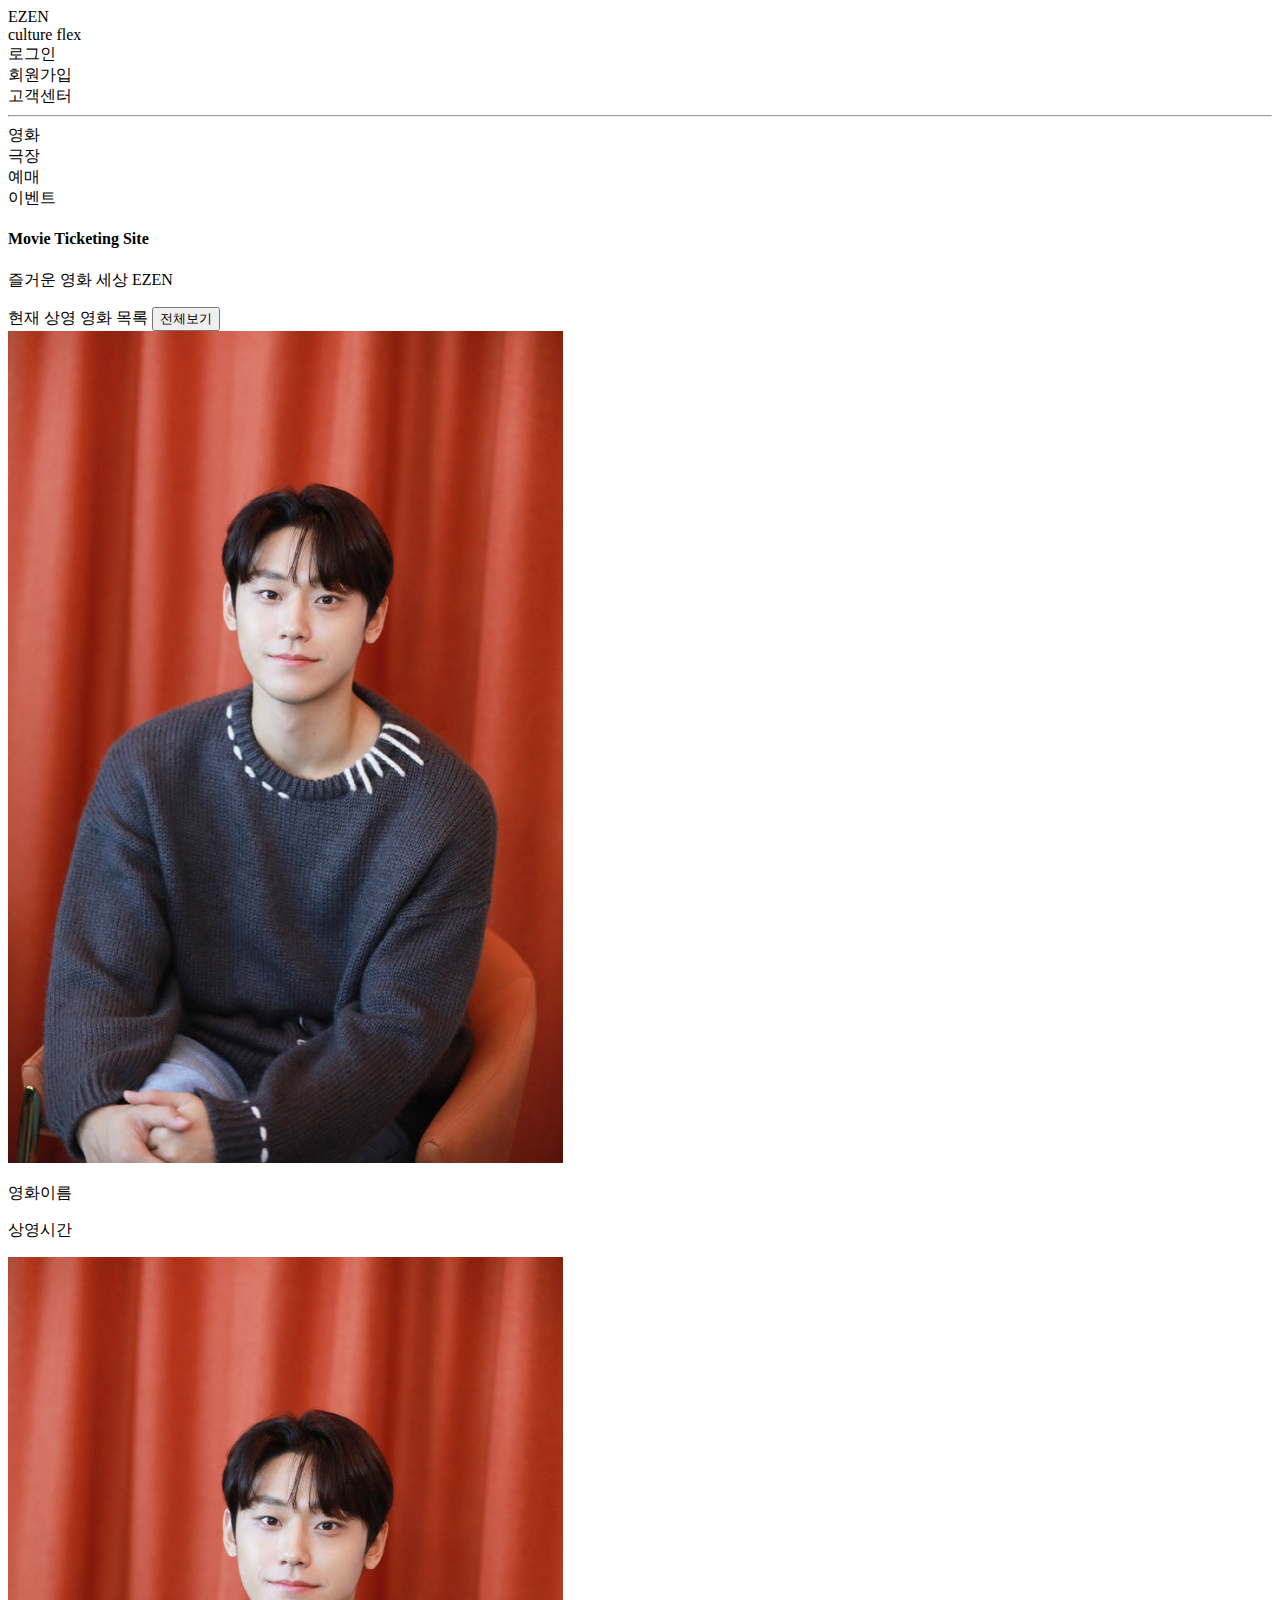
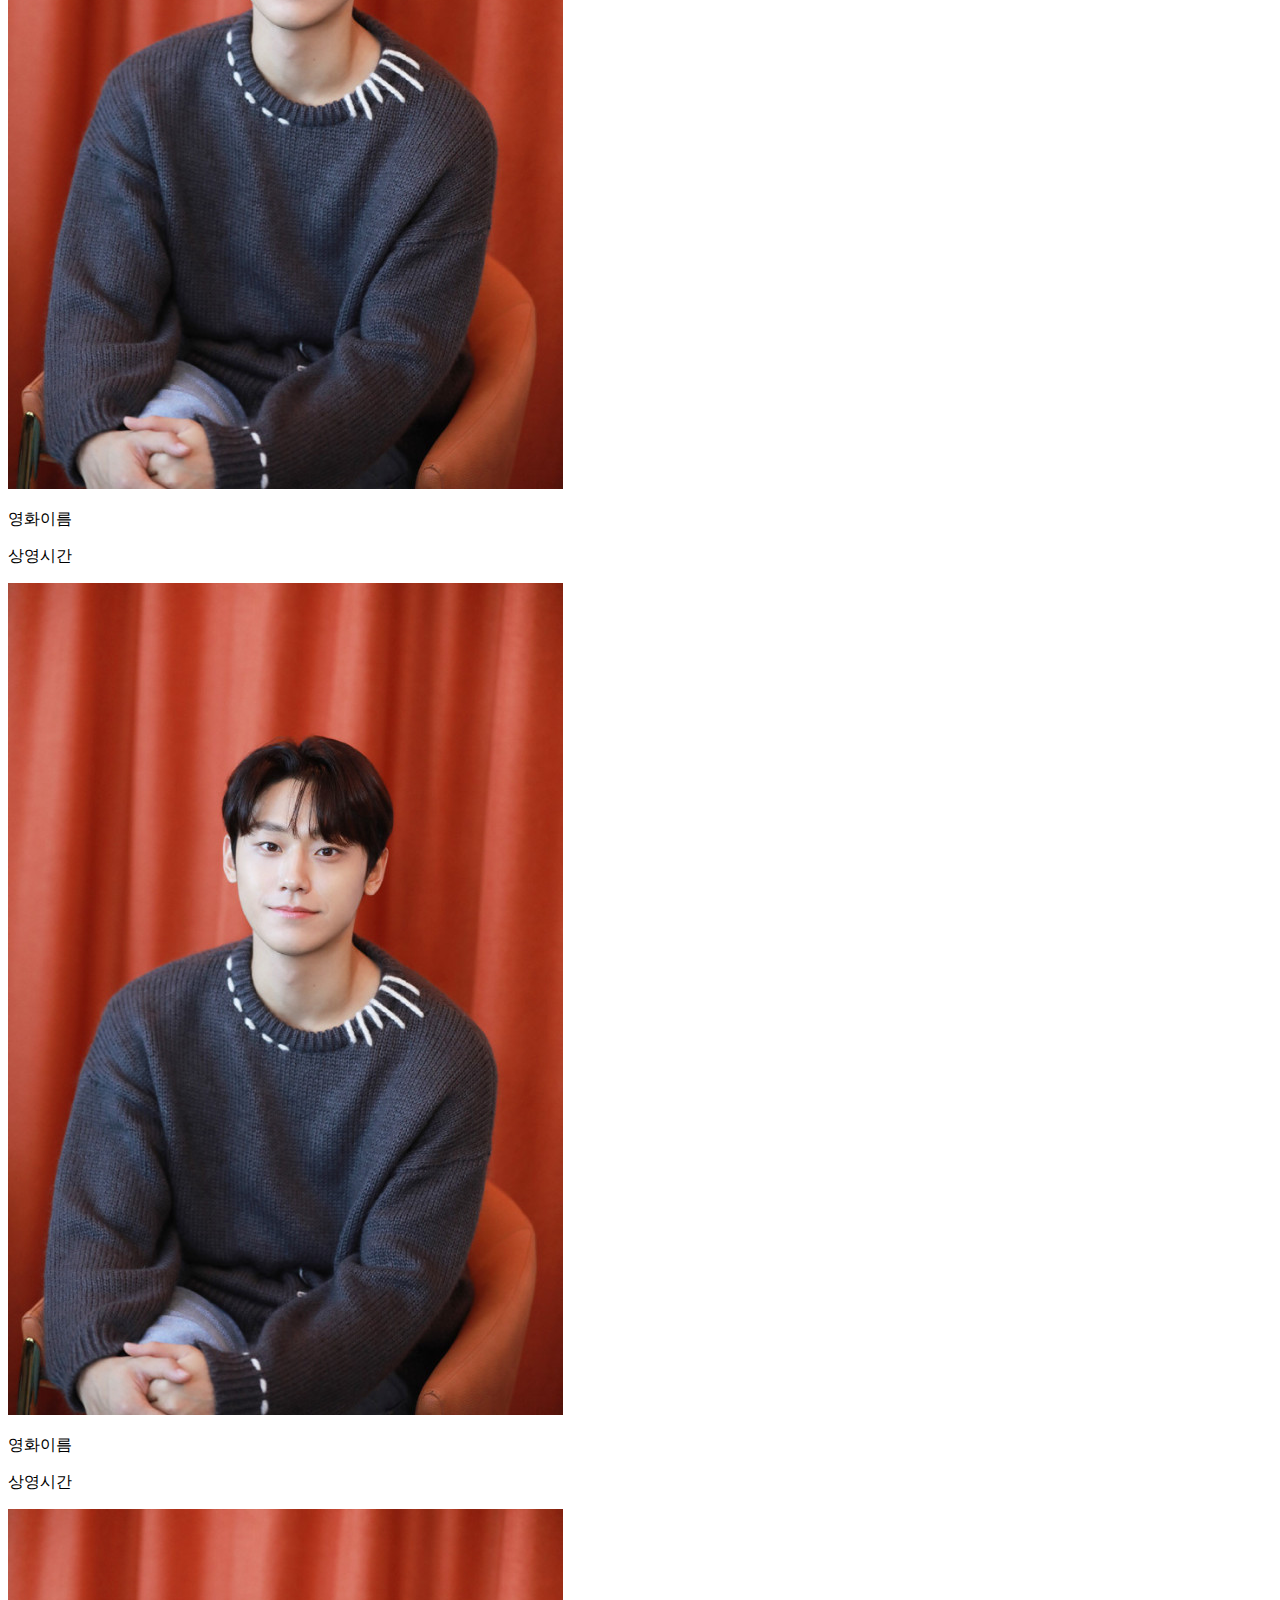
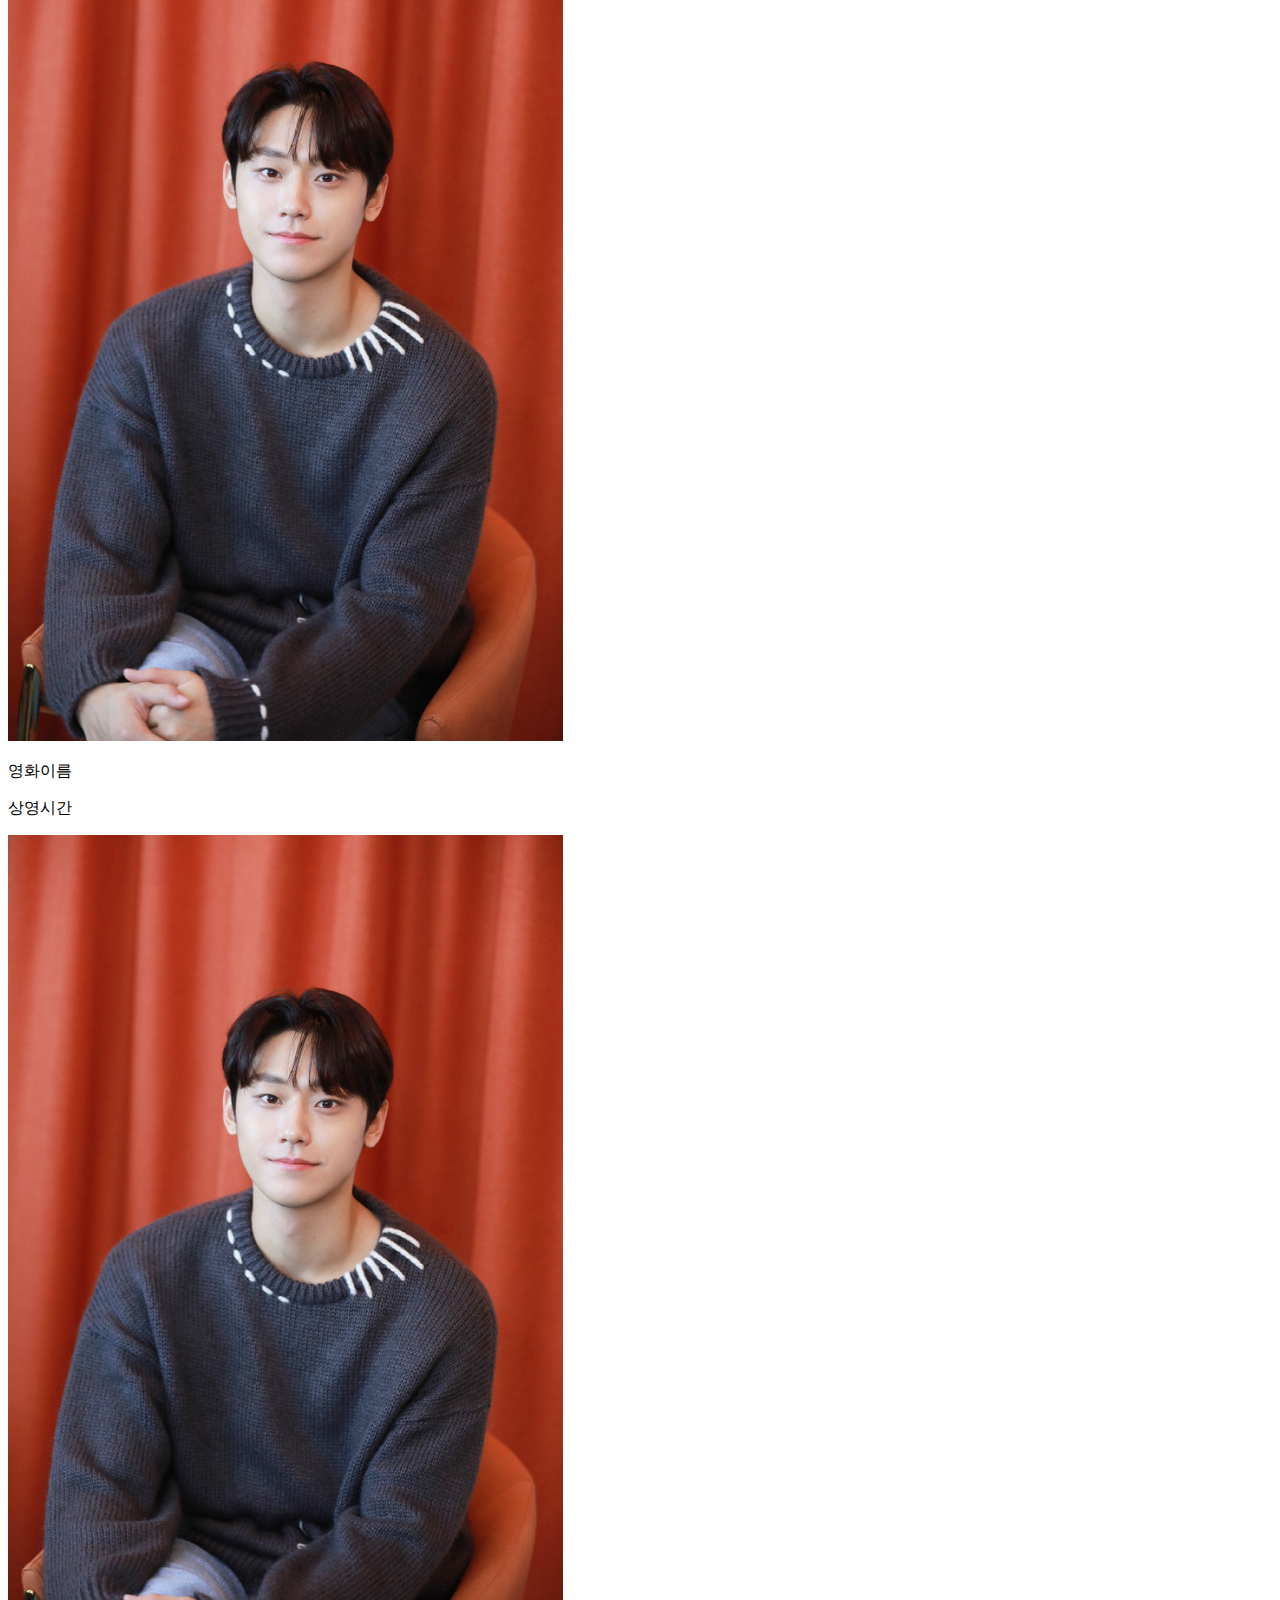
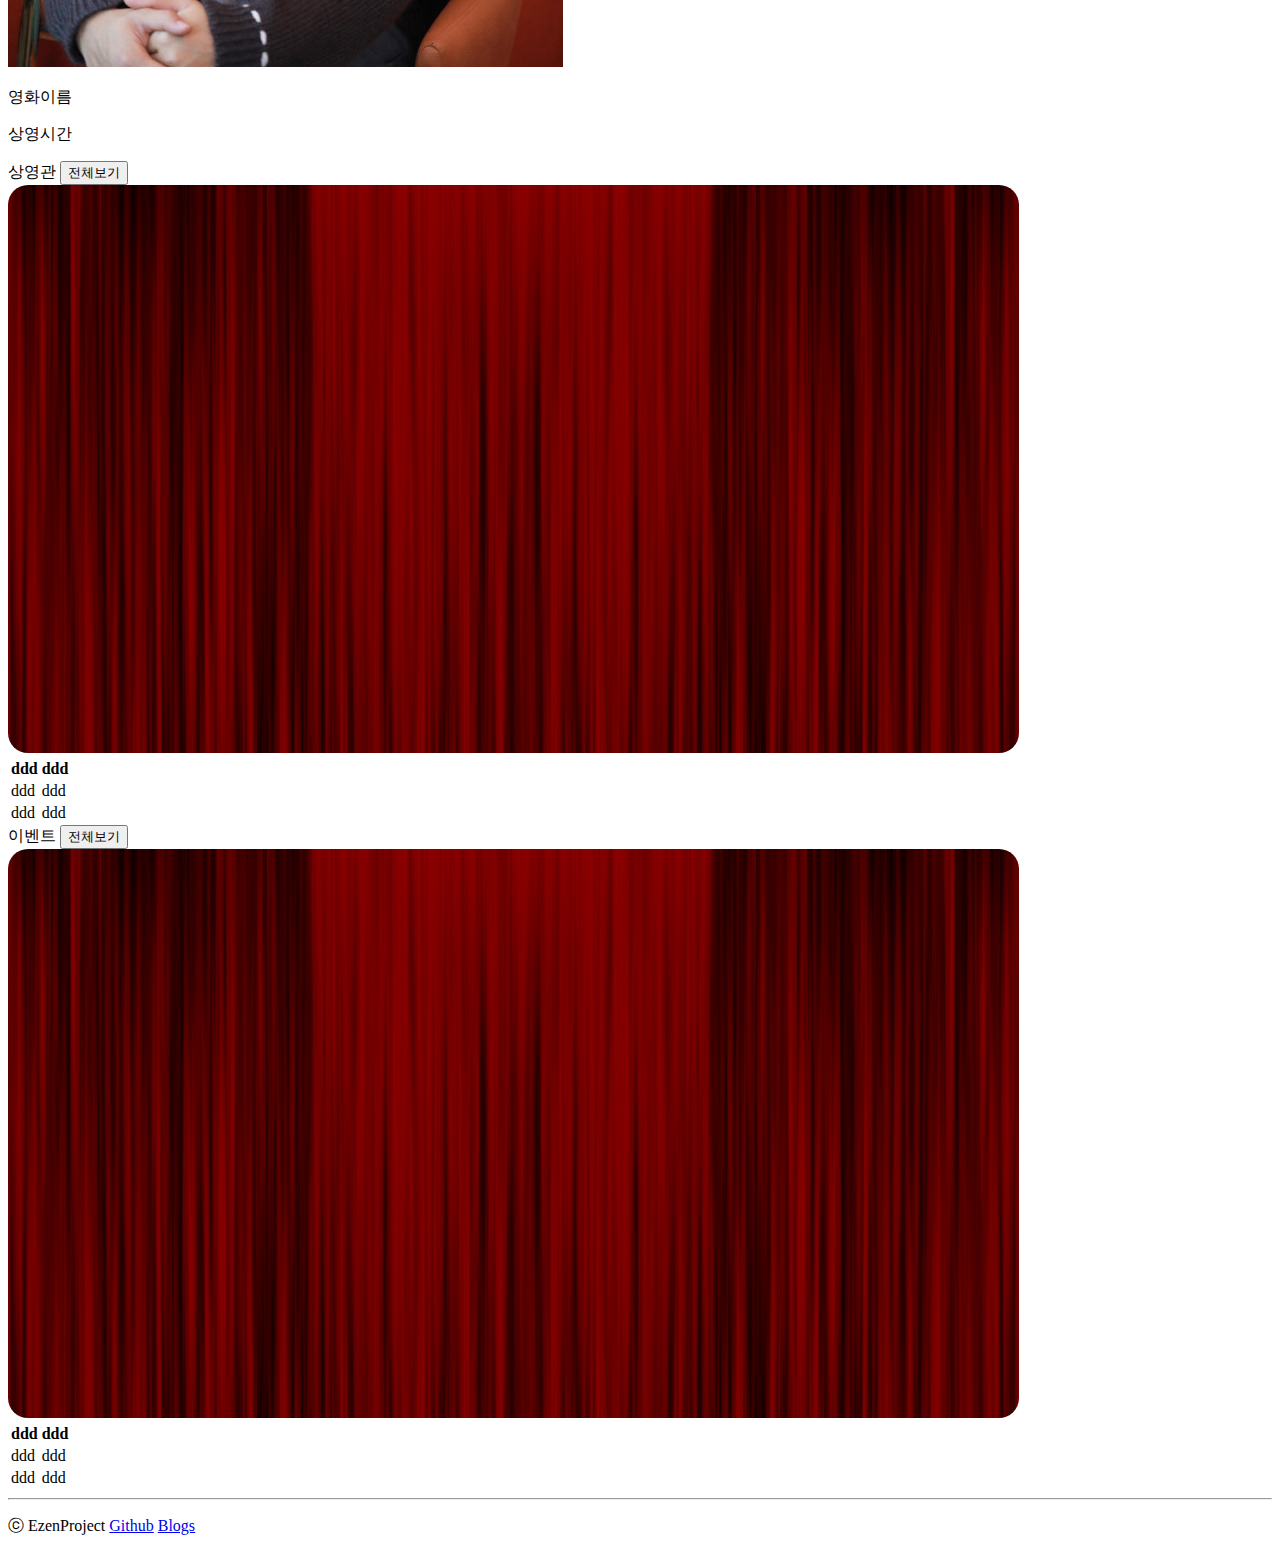
==== commit 2227aff9: "main nev 수정, 이벤트 추가" ====
--- a/UI/html/index.html
+++ b/UI/html/index.html
@@ -26,21 +26,19 @@
         <div class="heaader-item">로그인</div>
         <div class="heaader-item">회원가입</div>
         <div class="heaader-item">고객센터</div>
+
     </heaader>
     <hr />
     <nav class="nav-container">
         <div class="nav-item nav-main">영화</div>
         <div class="nav-item">극장</div>
         <div class="nav-item">예매</div>
-        <div class="nav-item">혜택</div>
-
-        <input class="nav-search" type="text"><span class="material-icons-outlined">
-            search
-        </span>
+        <div class="nav-item">이벤트</div>
     </nav>
 
     <div class="main-background">
-        <h4 class="main-title">Movie Booking</h4>
+        <h4 class="main-title">Movie Ticketing Site</h4>
+        <p class="para-title">즐거운 영화 세상 EZEN</p>
     </div>
 
 
@@ -88,10 +86,60 @@
         </div>
     </article>
 
+    <article class="container article-container">
+        <div class="article-title">
+            상영관
+            <button class="article-btn">전체보기</button>
+        </div>
+        <div>
+            <div class="article-2-img">
+                <img style="width: 80%; border-radius: 20px;" src="../img/background2.png">
+            </div>
+            <table class="article-2-table">
+                <th>ddd</th>
+                <th>ddd</th>
+                <tr>
+                    <td>ddd</td>
+                    <td>ddd</td>
+                </tr>
+                <tr>
+                    <td>ddd</td>
+                    <td>ddd</td>
+                </tr>
+            </table>
+
+        </div>
+    </article>
+
+
+    <article class="container article-container">
+        <div class="article-title">
+            이벤트
+            <button class="article-btn">전체보기</button>
+        </div>
+        <div>
+            <div class="article-2-img">
+                <img style="width: 80%; border-radius: 20px;" src="../img/background2.png">
+            </div>
+            <table class="article-2-table">
+                <th>ddd</th>
+                <th>ddd</th>
+                <tr>
+                    <td>ddd</td>
+                    <td>ddd</td>
+                </tr>
+                <tr>
+                    <td>ddd</td>
+                    <td>ddd</td>
+                </tr>
+            </table>
+
+        </div>
+    </article>
 
 
 
-    <!--    <aside></aside>-->
+
     <footer class="container footer-container">
         <hr>
         <p> ⓒ EzenProject
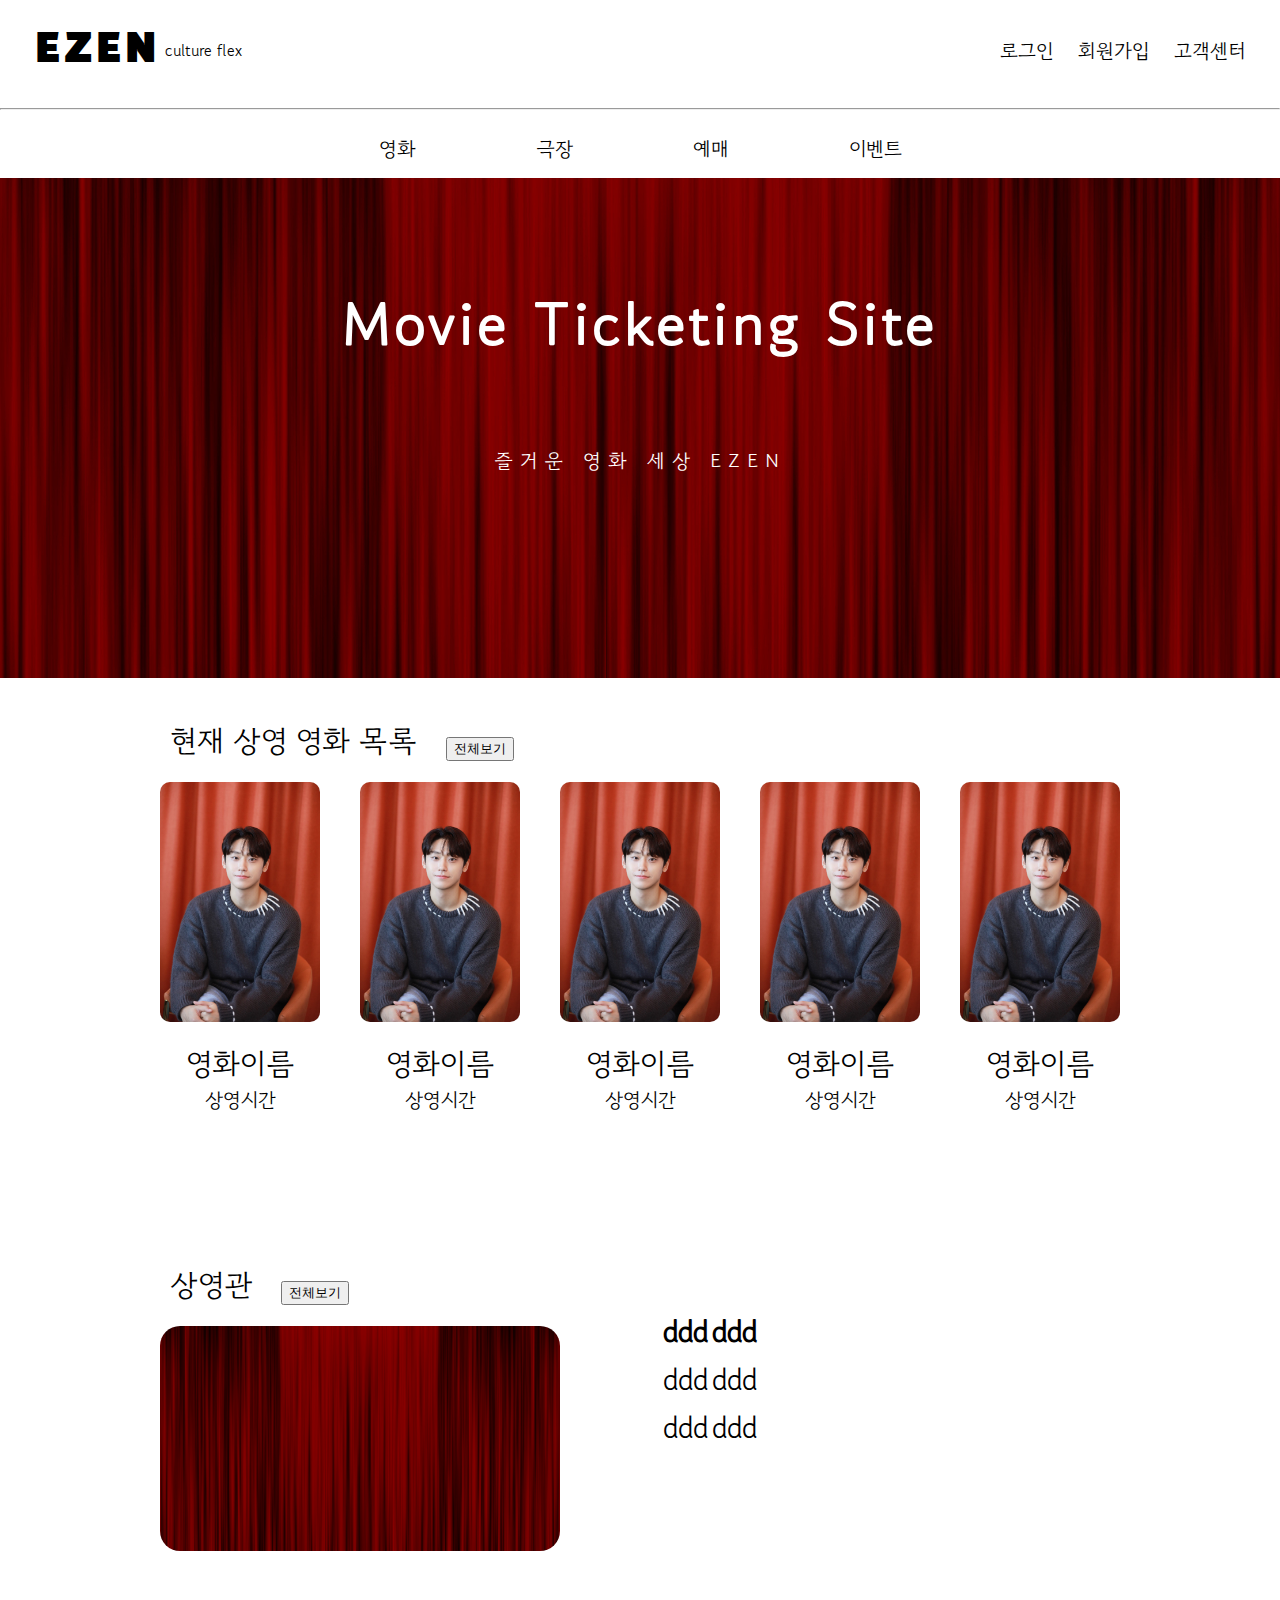
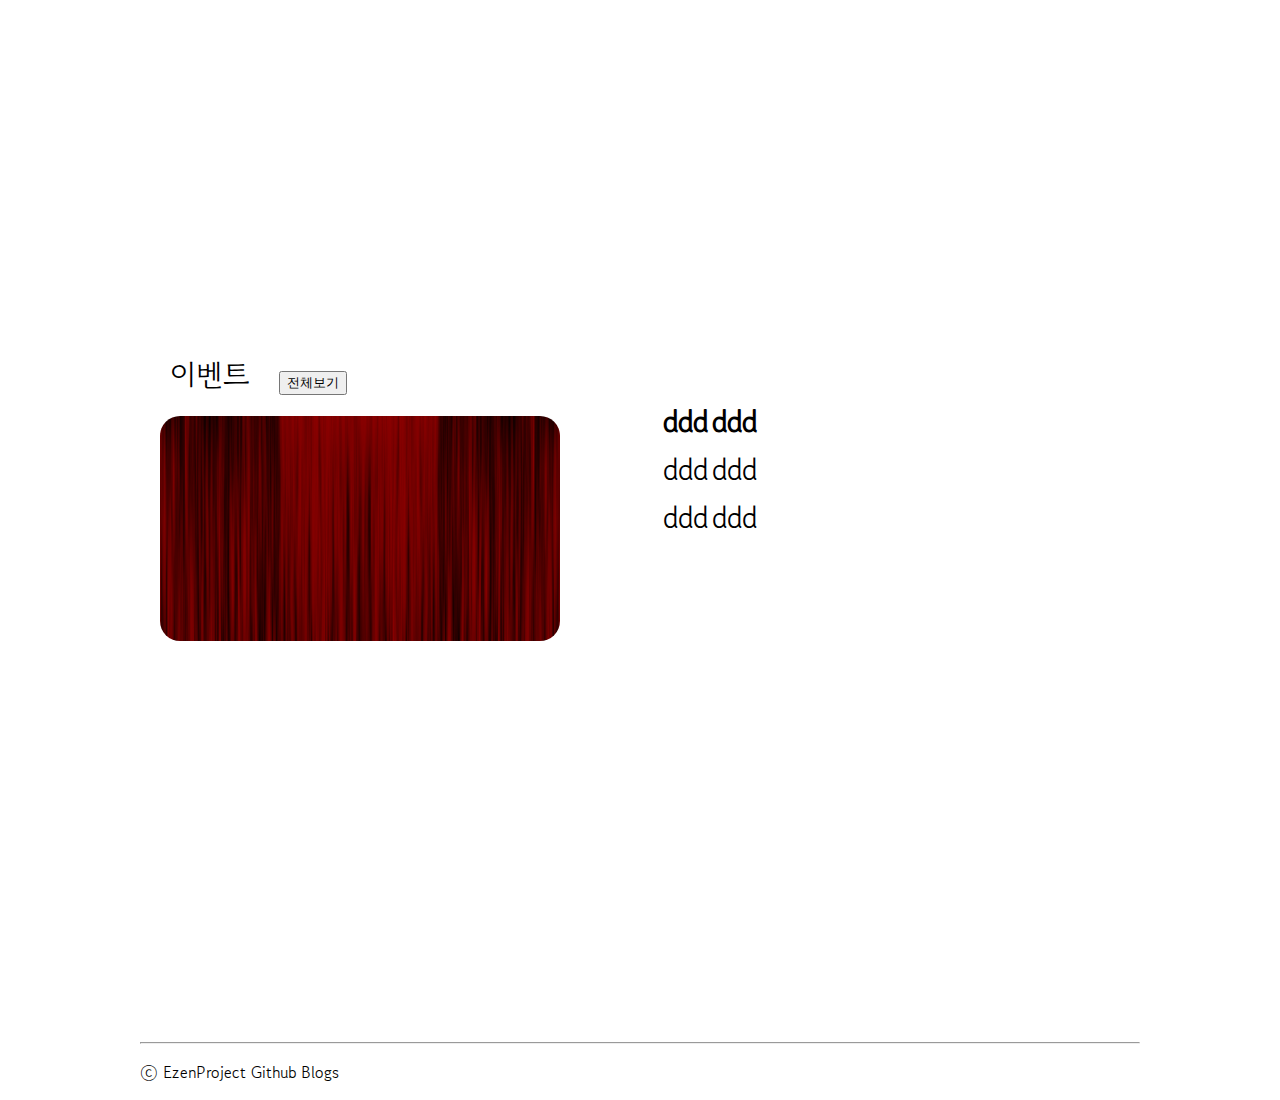
==== commit c764bb1c: "css, js 연동(수정)" ====
--- a/UI/html/index.html
+++ b/UI/html/index.html
@@ -5,7 +5,7 @@
     <meta charset="UTF-8">
     <title>Document</title>
     <!-- my CSS -->
-    <link href="/css/style.css" rel="stylesheet">
+    <link href="../css/style.css" rel="stylesheet">
 
     <!--google font-->
     <link rel="preconnect" href="https://fonts.googleapis.com">
@@ -149,6 +149,6 @@
 
     </footer>
 
-    <script src="/javaScript/jquery-3.6.0.min.js"> </script>
-    <script src="/javaScript/main.js"> </script>
+    <script src="../javaScript/jquery-3.6.0.min.js"> </script>
+    <script src="../javaScript/main.js"> </script>
 </body></html>
--- a/UI/css/style.css
+++ b/UI/css/style.css
@@ -0,0 +1,212 @@
+body {
+    margin: 0px;
+    font-family: 'Gowun Dodum', sans-serif;
+    /*    font-family: 'Rowdies', cursive;*/
+    box-sizing: border-box;
+}
+
+div,
+input,
+textarea {
+    box-sizing: border-box;
+}
+a{
+    text-decoration: none;
+    color: black;
+}
+.container {
+    display: block;
+    margin-left: auto;
+    margin-right: auto;
+    width: 1000px;
+}
+
+.heaader-container {
+    display: flex;
+    height: 80px;
+    align-items: center;
+    padding: 10px;
+}
+
+.heaader-main {
+    margin-left: 25px;
+    font-size: 40px !important;
+    letter-spacing: 4px;
+    font-family: 'Black Han Sans', sans-serif;
+}
+
+.header-sub {
+    margin-left: -20px;
+}
+
+.heaader-item {
+    margin-right: 25px;
+    font-size: 20px;
+    cursor: pointer;    
+}
+
+.nav-container {
+    display: flex;
+    height: 40px;
+    align-items: center;
+    padding: 10px;
+    justify-content: center;
+
+}
+
+.nav-main {
+/*    margin-left: 800px;*/
+    
+}
+
+.nav-item {
+    margin: 60px;
+    font-size: 20px;
+    cursor: pointer;
+}
+
+/*
+.nav-search {
+    float:right;
+    padding: 5px;
+    margin-right: 10px;
+}
+*/
+
+.main-background {
+    width: 100%;
+    height: 500px;
+    background-image: url(../img/background2.png);
+    background-size: 100%;
+    background-repeat: no-repeat;
+    background-size: contain;
+    background-size: cover;
+    background-position: center;
+    padding: 1px;
+    position: relative;
+}
+
+.main-title {
+    color: white;
+    font-size: 60px;
+    margin-top: 100px;
+    text-align: center;
+    letter-spacing: 4px;
+/*    font-family: 'Rowdies', cursive;*/
+/*        font-family: 'Black Han Sans', sans-serif;*/
+}
+
+.para-title {
+    color: white;
+    font-size: 20px;
+    letter-spacing: 7px;
+/*    font-weight: 600;*/
+    text-align: center;
+}
+
+/*
+.article-btn {
+    padding: 15px;
+    background: white;
+    border: none;
+    border-radius: 30px;
+    position: absolute;
+    left: 0;
+    right: 0;
+    margin: auto;
+    width: 100px;
+}
+*/
+
+.article-container {
+    width: 1000px;
+    margin-top: 40px;
+    font-size: 30px;
+    margin-bottom: 500px;
+}
+
+
+.article-title{
+    margin-left: 30px;
+}
+.article-btn {
+    margin-left: 20px;
+}
+.article-card{
+    text-align: center;
+    margin-top: 20px;
+}
+.article-card-each{
+    width: 20%;
+    float: left;
+}
+.article-img{
+    width: 80%;
+    border-radius: 10px;
+}
+.article-content{
+    margin: -20px;
+}
+.article-time{
+    margin: -30px;
+    font-size: 20px;
+}
+
+
+.article-2-img{
+    float: left;
+    width: 50%;
+    margin-top: 20px;
+    margin-left: 20px;
+}
+.article-2-table{
+    
+}
+
+
+
+.form-background {
+/*    background-color: black;*/
+    padding: 30px;
+}
+
+.form-white {
+    background-color: white;
+    padding: 30px;
+    width: 80%;
+/*    max-width: 600px;*/
+    margin: auto;
+}
+
+.form-input {
+    width: 100%;
+    padding: 10px;
+    font-size: 20px;
+    border: 1px solid black;
+    border-radius: 5px;
+}
+
+.w-50 {
+    width: 50%;
+    float: left;
+    padding: 10px;
+}
+
+.w-100 {
+    width: 100%;
+    padding: 10px;
+}
+
+.form-long {
+    height: 50%;
+    font-size: 17px;
+}
+
+.send-button {
+    width: 30%;
+    padding: 10px;
+    display: block;
+    margin-left: auto;
+    border: 1px solid black;
+    border-radius: 5px;
+}
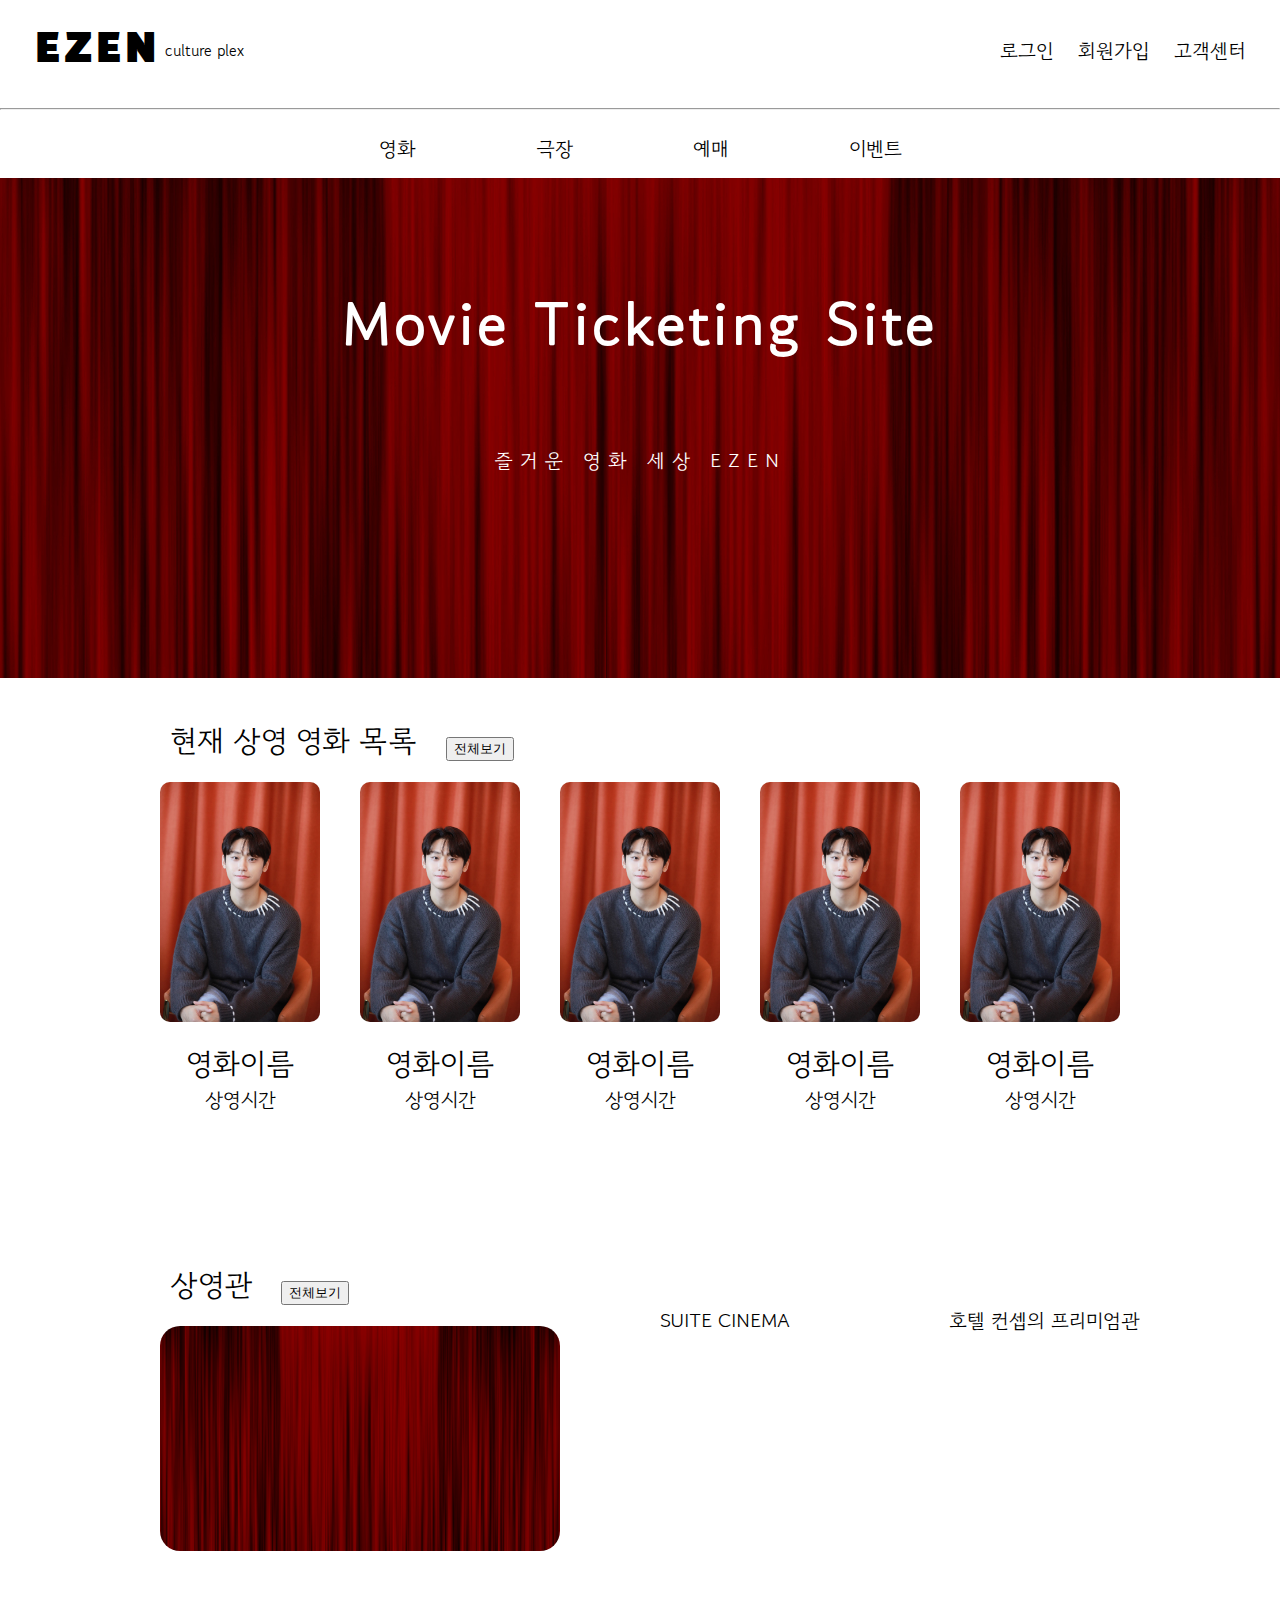
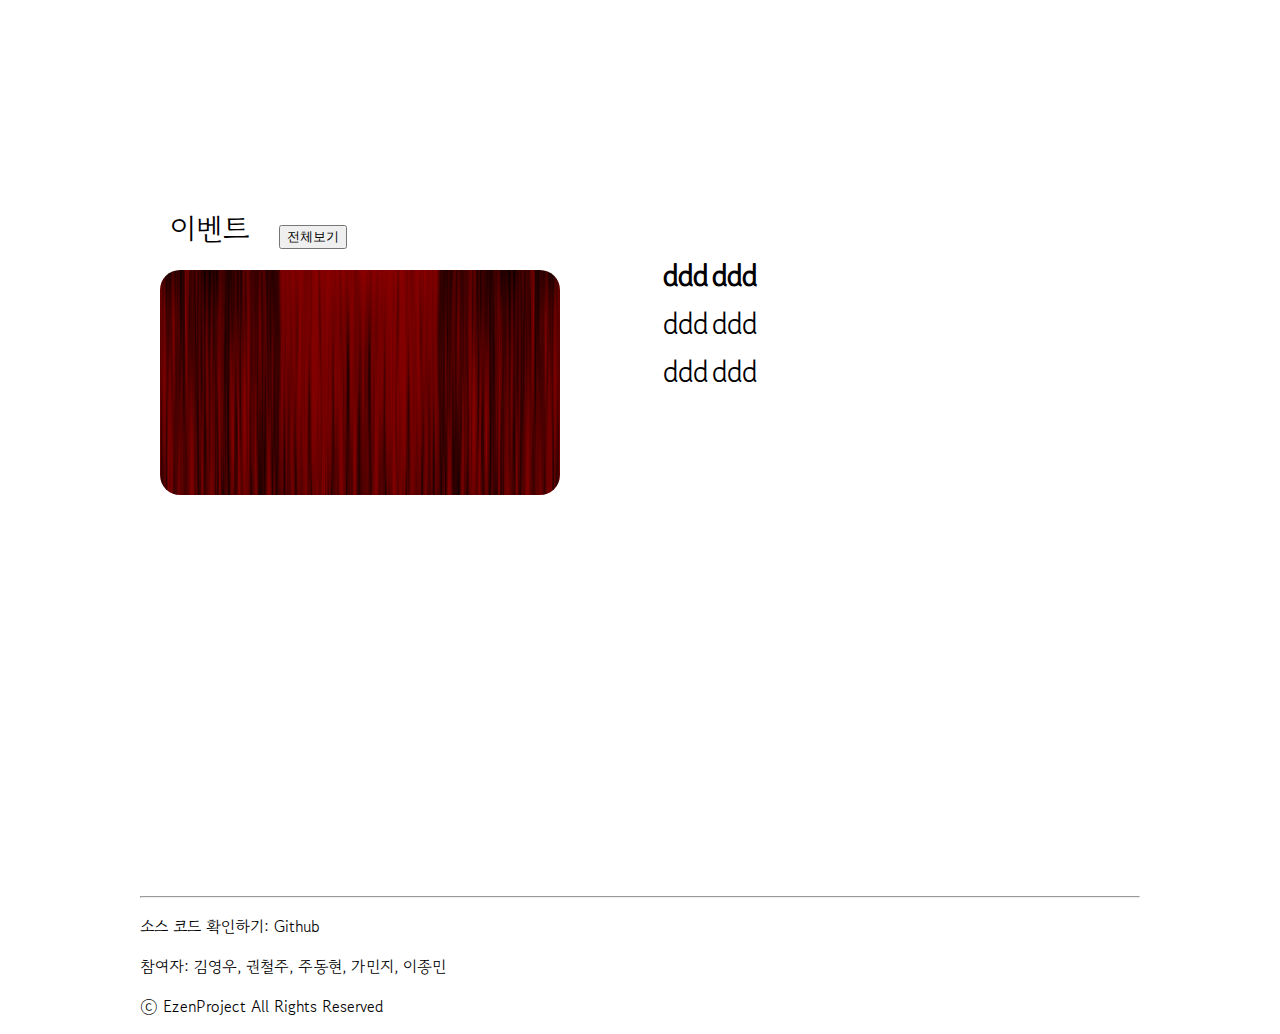
==== commit 800af1a6: "ui 수정" ====
--- a/UI/html/index.html
+++ b/UI/html/index.html
@@ -21,7 +21,7 @@
 
     <heaader class="heaader-container">
         <div class="heaader-item heaader-main">EZEN</div>
-        <div class="header-sub">culture flex</div>
+        <div class="header-sub">culture plex</div>
         <div style="flex-grow:1"></div>
         <div class="heaader-item">로그인</div>
         <div class="heaader-item">회원가입</div>
@@ -93,20 +93,16 @@
         </div>
         <div>
             <div class="article-2-img">
-                <img style="width: 80%; border-radius: 20px;" src="../img/background2.png">
+                <img class="img-style" src="../img/background2.png">
             </div>
-            <table class="article-2-table">
-                <th>ddd</th>
-                <th>ddd</th>
-                <tr>
-                    <td>ddd</td>
-                    <td>ddd</td>
-                </tr>
-                <tr>
-                    <td>ddd</td>
-                    <td>ddd</td>
-                </tr>
-            </table>
+            
+            <div>
+                <div class="">
+                    <div class="float-l">SUITE CINEMA</div>
+                    <div class="w-40-r">호텔 컨셉의 프리미엄관</div>
+                </div>
+                
+            </div>
 
         </div>
     </article>
@@ -142,11 +138,14 @@
 
     <footer class="container footer-container">
         <hr>
-        <p> ⓒ EzenProject
-            <a href="#">Github</a>
-            <a href="#">Blogs</a>
+        <p>
+            소스 코드 확인하기: <a href="#">Github</a>
         </p>
-
+        <p>
+        참여자: 김영우, 권철주, 주동현, 가민지, 이종민
+        </p>
+        <p> ⓒ EzenProject All Rights Reserved
+        </p>
     </footer>
 
     <script src="../javaScript/jquery-3.6.0.min.js"> </script>
--- a/UI/css/style.css
+++ b/UI/css/style.css
@@ -159,8 +159,19 @@
     margin-top: 20px;
     margin-left: 20px;
 }
-.article-2-table{
-    
+
+.float-l {
+    font-size: 20px;
+    float: left;
+}
+.w-40-r {
+    font-size: 20px;
+    float: right;
+}
+
+.img-style{
+    width:80%; 
+    border-radius: 20px;
 }
 
 
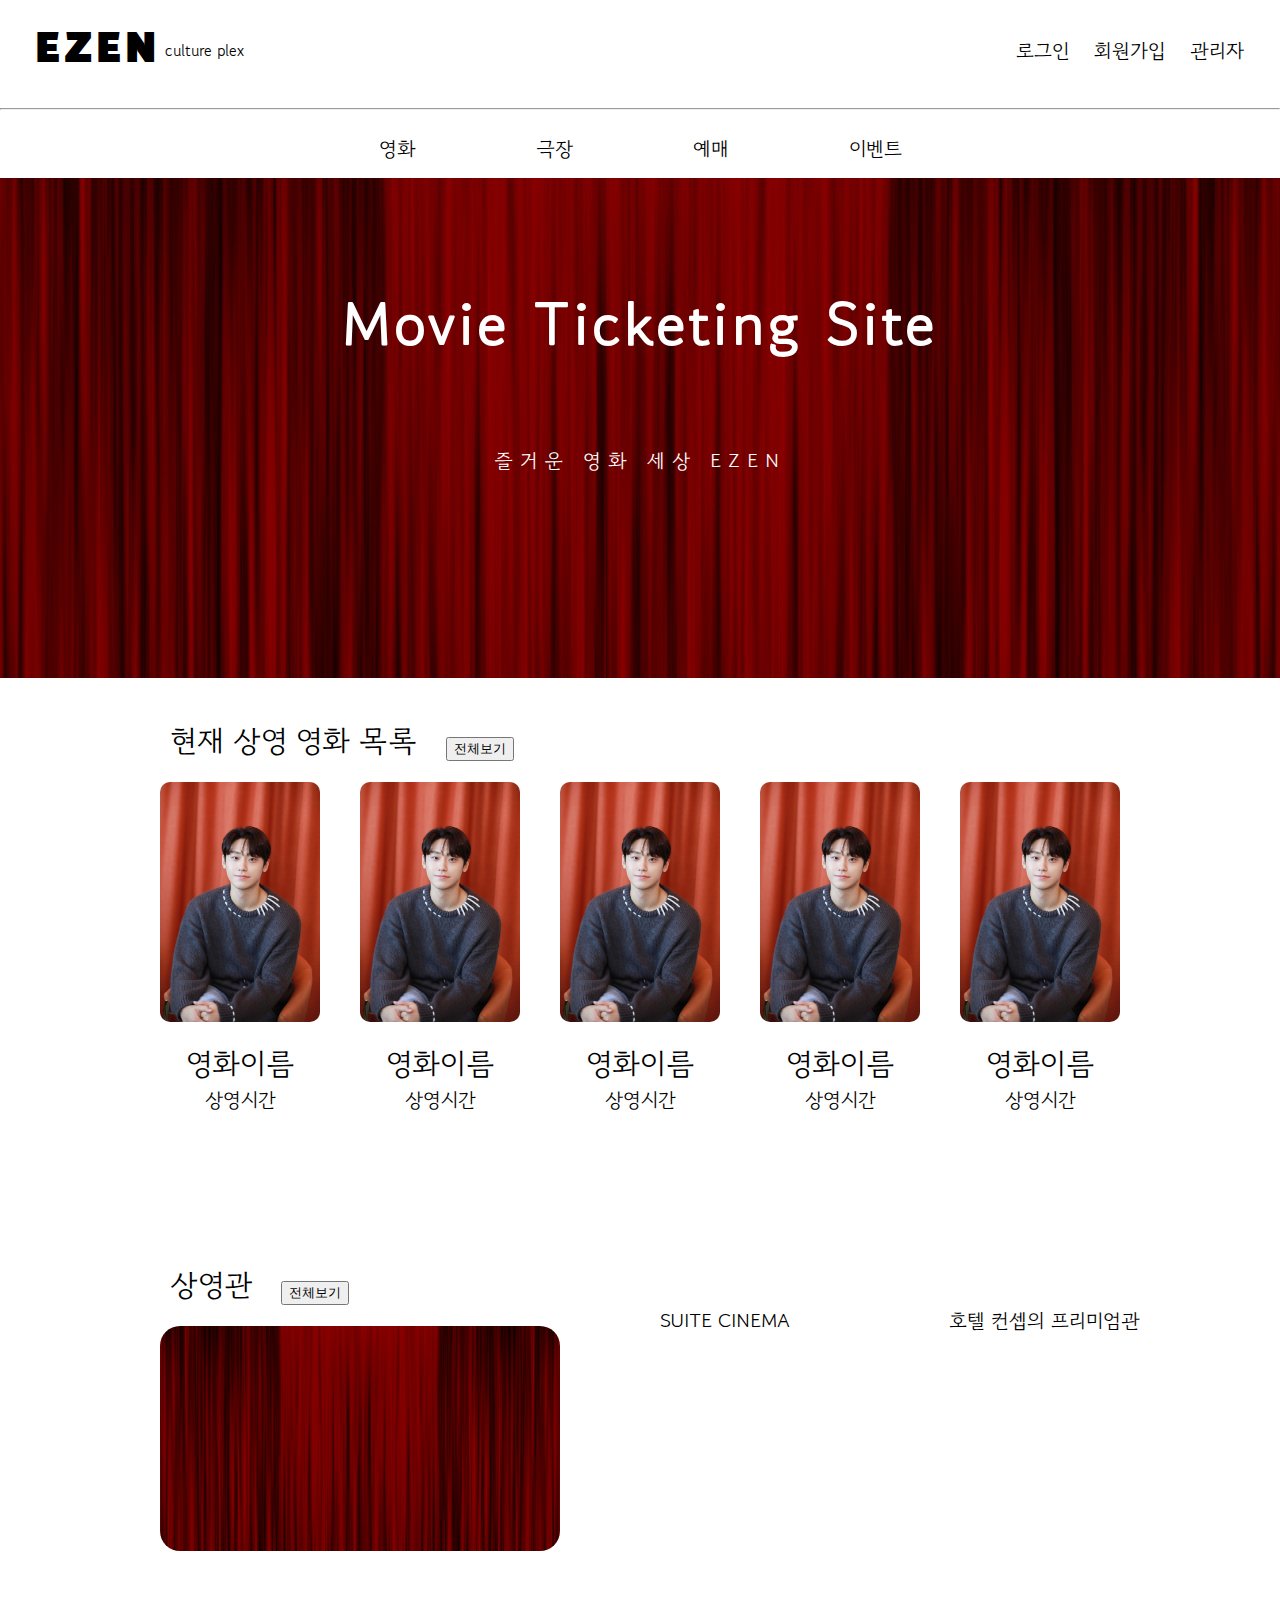
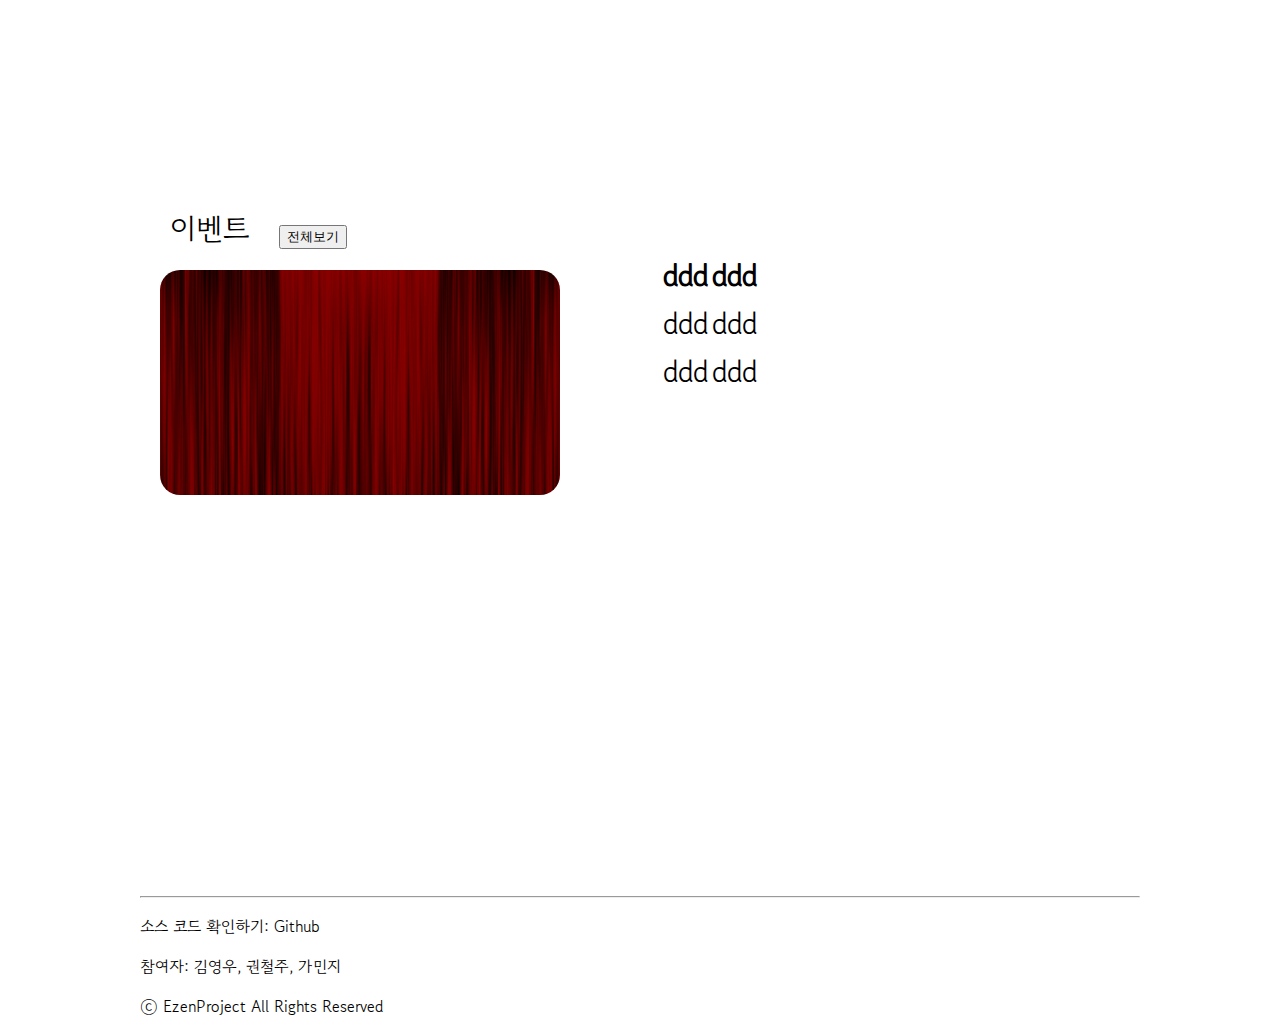
==== commit 77d9f2f1: "링크 수정, header-nav-footer 추가" ====
--- a/UI/html/index.html
+++ b/UI/html/index.html
@@ -1,9 +1,14 @@
 <!DOCTYPE html>
-<html>
+<html lang="en">
 
 <head>
     <meta charset="UTF-8">
-    <title>Document</title>
+    <!--
+    <meta http-equiv="X-UA-Compatible" content="IE=edge">
+    <meta name="viewport" content="width=device-width, initial-scale=1.0">
+-->
+    <title>EzenMovie</title>
+    
     <!-- my CSS -->
     <link href="../css/style.css" rel="stylesheet">
 
@@ -20,12 +25,12 @@
 <body>
 
     <heaader class="heaader-container">
-        <div class="heaader-item heaader-main">EZEN</div>
+        <div class="heaader-item heaader-main"><a href="index.html">EZEN</a></div>
         <div class="header-sub">culture plex</div>
         <div style="flex-grow:1"></div>
-        <div class="heaader-item">로그인</div>
-        <div class="heaader-item">회원가입</div>
-        <div class="heaader-item">고객센터</div>
+        <div class="heaader-item"><a href="login.html"> 로그인</a></div>
+        <div class="heaader-item"><a href="signup.html">회원가입</a></div>
+        <div class="heaader-item"><a href="create.html">관리자</a></div>
 
     </heaader>
     <hr />
@@ -142,7 +147,7 @@
             소스 코드 확인하기: <a href="#">Github</a>
         </p>
         <p>
-        참여자: 김영우, 권철주, 주동현, 가민지, 이종민
+        참여자: 김영우, 권철주, 가민지
         </p>
         <p> ⓒ EzenProject All Rights Reserved
         </p>
--- a/UI/css/style.css
+++ b/UI/css/style.css
@@ -1,7 +1,6 @@
 body {
     margin: 0px;
     font-family: 'Gowun Dodum', sans-serif;
-    /*    font-family: 'Rowdies', cursive;*/
     box-sizing: border-box;
 }
 
@@ -79,7 +78,6 @@
     background-image: url(../img/background2.png);
     background-size: 100%;
     background-repeat: no-repeat;
-    background-size: contain;
     background-size: cover;
     background-position: center;
     padding: 1px;
@@ -185,7 +183,6 @@
     background-color: white;
     padding: 30px;
     width: 80%;
-/*    max-width: 600px;*/
     margin: auto;
 }
 
@@ -221,3 +218,51 @@
     border: 1px solid black;
     border-radius: 5px;
 }
+
+
+/*login*/
+.login-form {
+    margin-bottom: 100px;
+}
+
+.login-form h1 {
+    font-size: 32px;
+    color: #000;
+    text-align: center;
+    margin-bottom: 60px;
+}
+
+.input-area {
+        display: block;
+    margin-left: auto;
+    margin-right: auto;
+    
+}
+.input-area:first-child{
+    margin-top: 0;
+}
+.input-area input {
+    width: 100%;
+    padding: 20px 10px 10px;
+    background-color: transparent;
+    border: none;
+    border-bottom: 1px solid grey;
+    font-size: 18px;
+    color: black;
+    /* outline: none; */
+}
+
+.btn-area {
+    margin-top: 30px;
+}
+.btn-area button {
+    width: 100%;
+    height: 50px;
+    background: #153243;
+    background: black;
+    color: white;
+    border-radius: 25px;
+    border: none;
+    font-size: 20px;
+    cursor: pointer;
+}